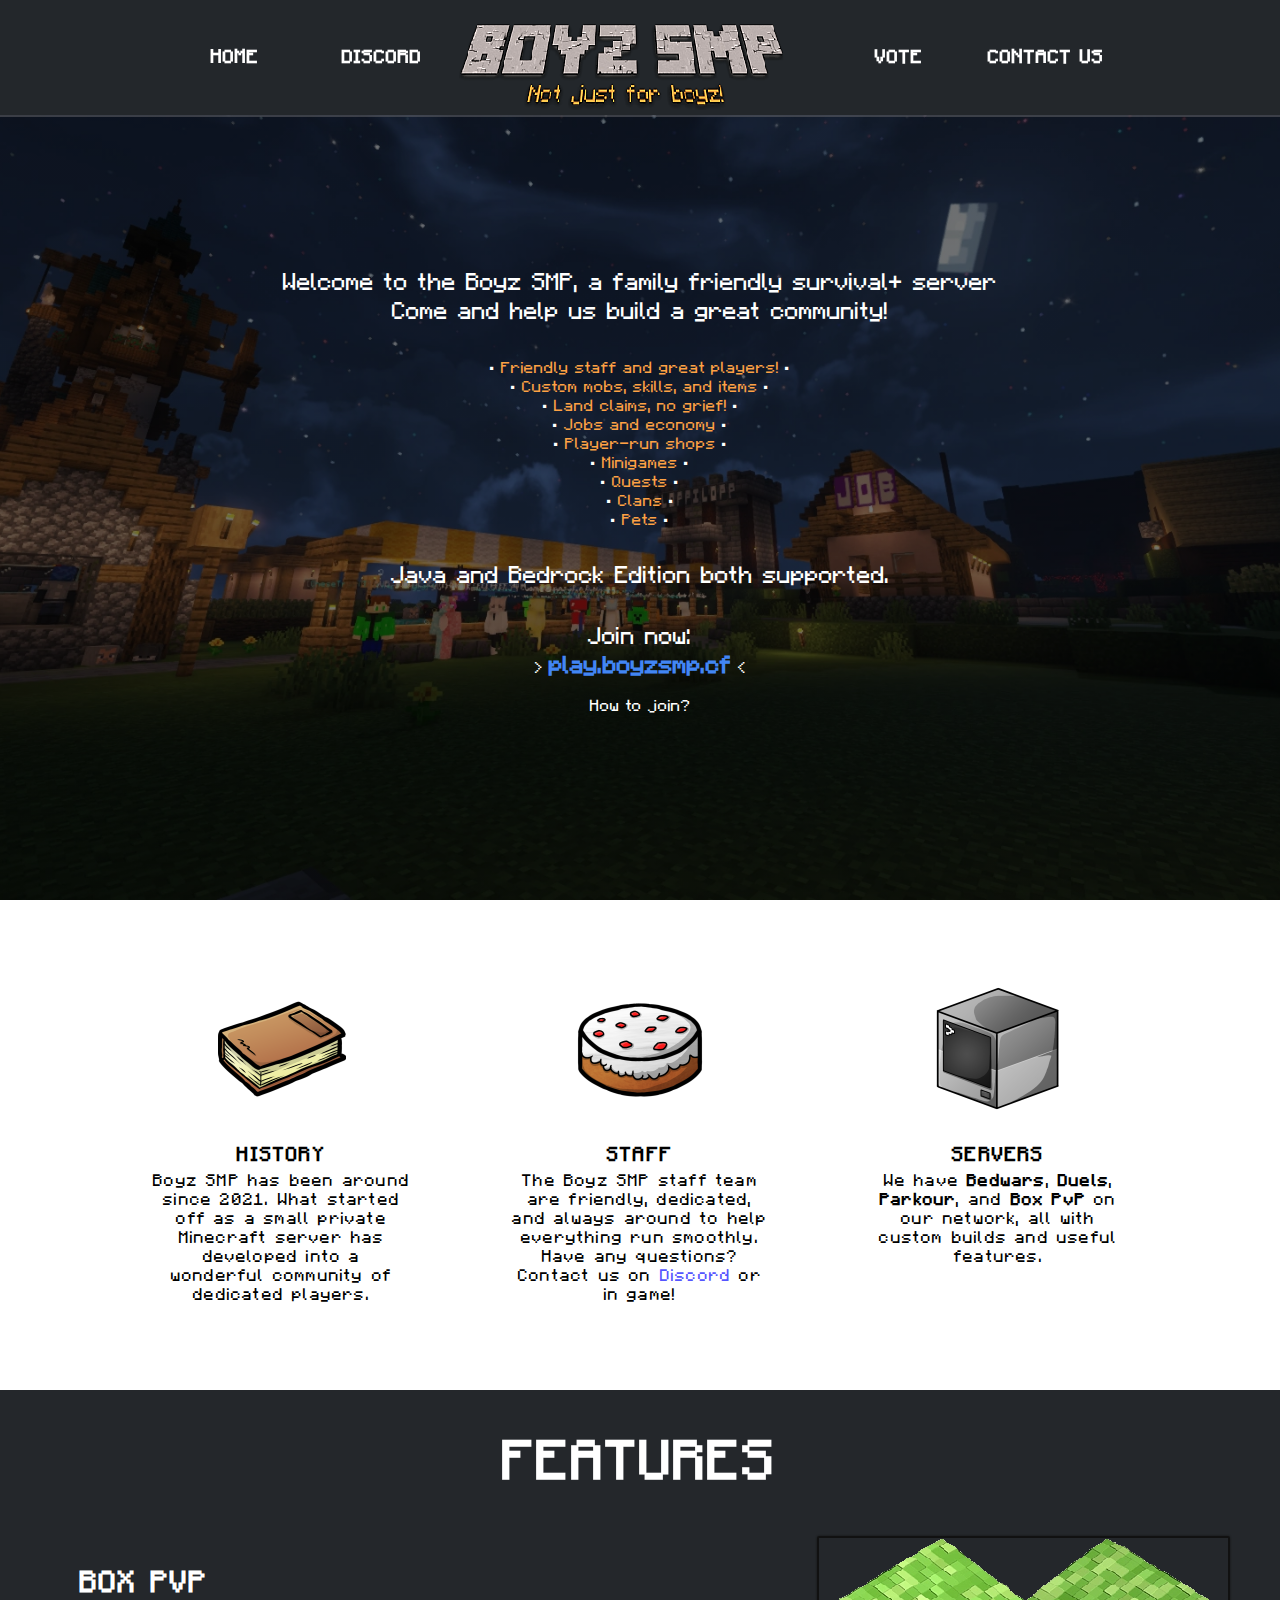
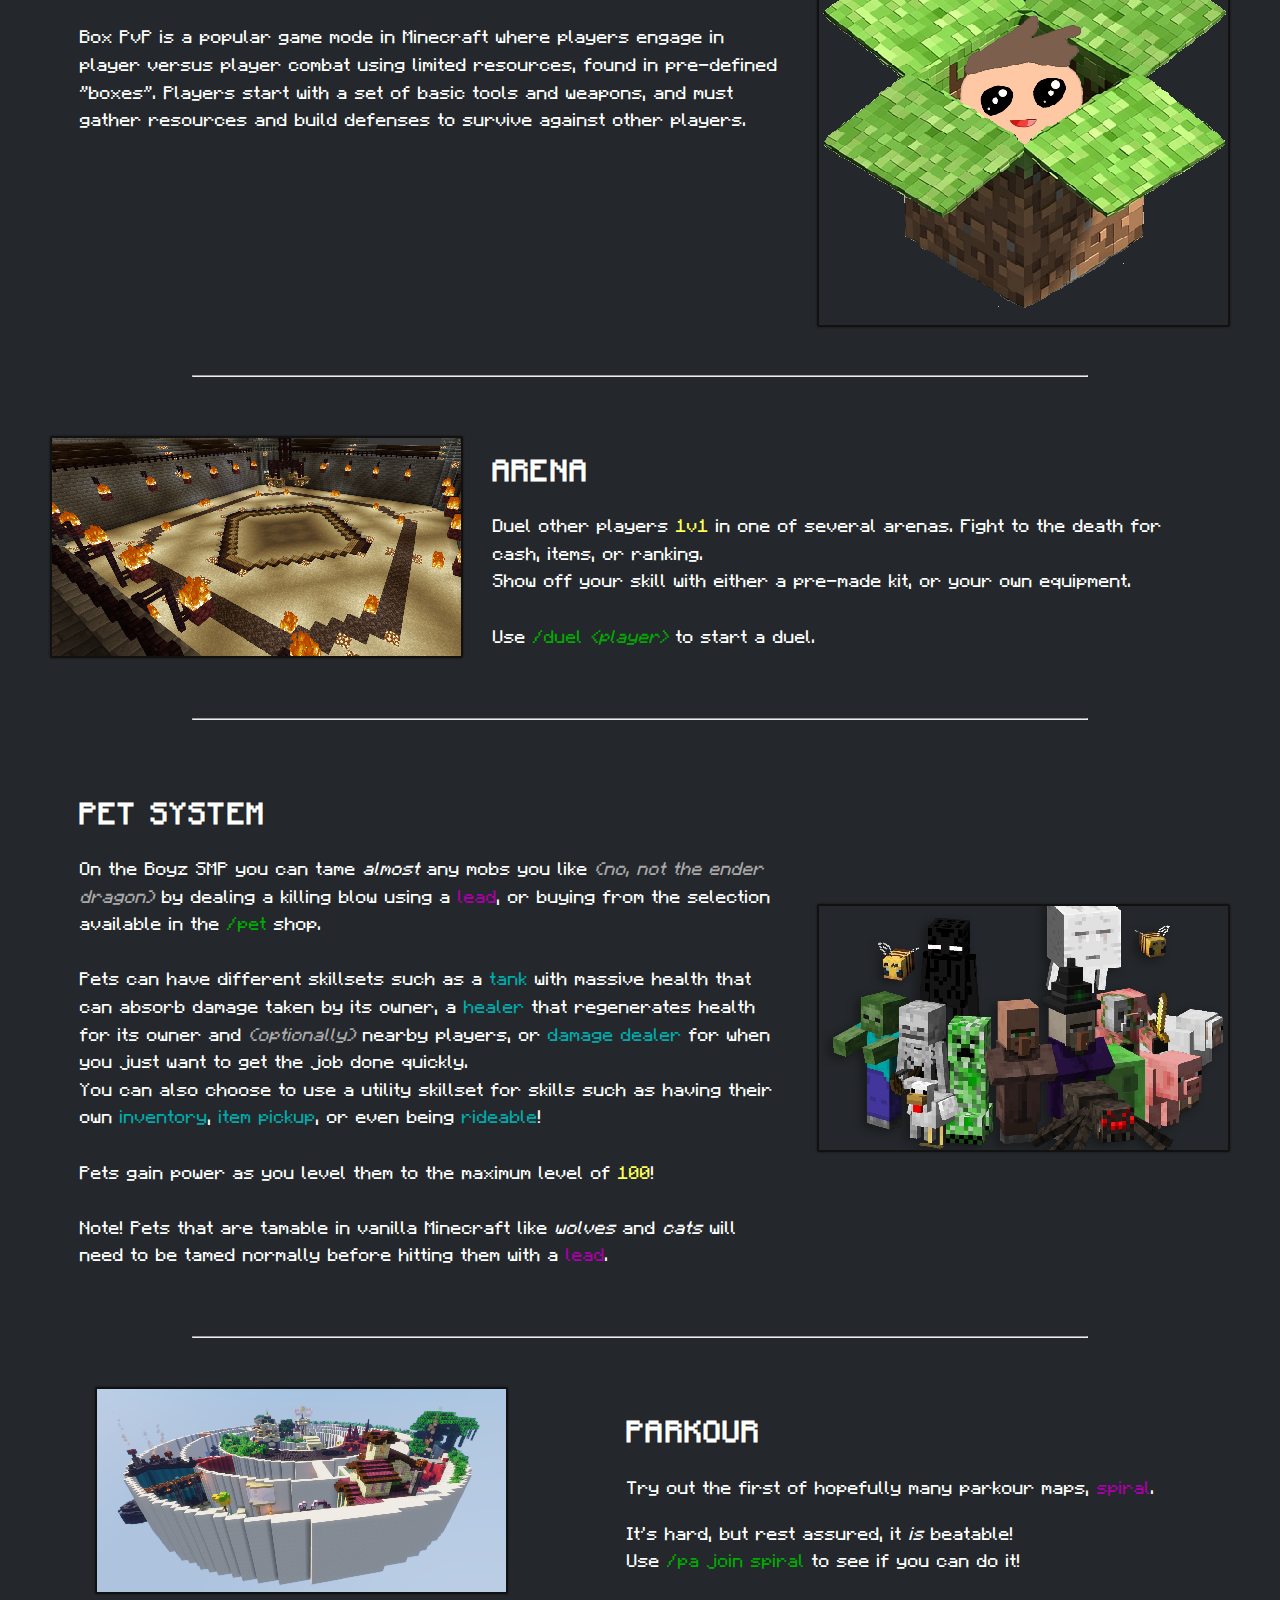
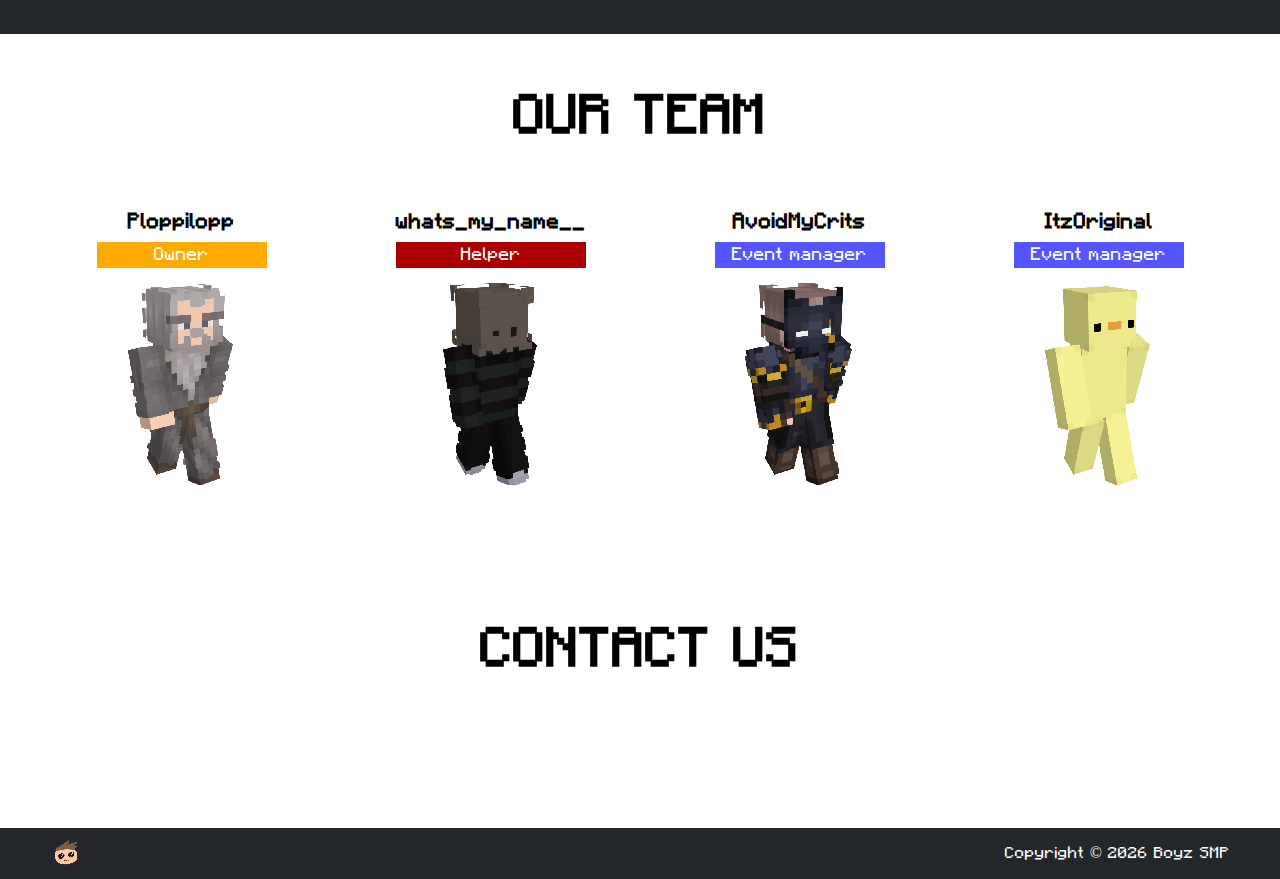
==== index.html @ cf38dd79 "Update index.html" ====
<!-- Proudly coded by Billy (https://bybilly.uk) -->
<!-- Version: 1.2 -->


<!DOCTYPE html>
<html>
<head>
	<title>Boyz SMP - Official Website</title>
	<meta name="description" content="Boyz SMP is a revolutionary Minecraft server. You can join with the IP 'play.boyzsmp.cf'.">
	<meta name="keywords" content="Boyz SMP, MyServer.com, Minecraft Server, Minecraft, Fun, Play, Portal, Website, Official">
	<meta name="viewport" content="width=device-width, initial-scale=1.0">
	<meta charset="utf-8">
	<link href="https://fonts.googleapis.com/css2?family=Open+Sans:wght@400;600;700&display=swap" rel="stylesheet">
	<link rel="stylesheet" href="css/stylesheet.css">
<link rel="apple-touch-icon" sizes="76x76" href="/apple-touch-icon.png">
<link rel="icon" type="image/png" sizes="32x32" href="/favicon-32x32.png">
<link rel="icon" type="image/png" sizes="16x16" href="/favicon-16x16.png">
<link rel="manifest" href="/site.webmanifest">
<link rel="mask-icon" href="/safari-pinned-tab.svg" color="#5bbad5">
<meta name="apple-mobile-web-app-title" content="Boyz SMP">
<meta name="application-name" content="Boyz SMP">
<meta name="msapplication-TileColor" content="#2b5797">
<meta name="theme-color" content="#ffffff">

	<script src="https://use.fontawesome.com/30155533f0.js"></script>
	<script type="text/javascript">
		function mobile() {
			var bars = document.getElementById("mnav");
			if(bars.className === "mnav") {
				bars.className += " responsive";
			} else {
				bars.className = "mnav";
			}
		}
	</script>
	<style type="text/css">.disclaimer { display: none; }</style>
</head>
<body>
	<header>
		<div class="nav">
			<ul class="nav-items" id="nav-items">
				<a><li onclick="mobile()" class="icon fa fa-bars fa-2x"></li></a>
				<a href="/"><li class="h">
					<div class="overlay"></div>
					Home
				</li></a>
				<a href="/discord.html"><li class="h">
					<div class="overlay"></div>
					Discord
				</li></a>
<div><img alt="Boyz SMP Logo" src="/img/logo.png" width=90% max-width=370px></div>
				<a href="/vote.html"><li class="h">
					<div class="overlay"></div>
					Vote
				</li></a>
				<a href="#contact"><li class="h">
					<div class="overlay"></div>
					Contact Us
				</li></a>
			</ul>
			<div class="mnav" id="mnav">
				<a href="/"><li class="i">
					Home
				</li></a>
				<a href="/discord.html"><li class="i">
					Discord
				</li></a>
				<a href="/vote.html"><li class="i">
					Vote
				</li></a>
				<a href="#contact"><li class="i">
					Contact Us
				</li></a>
			</div>
		</div>

		<div class="hero" id="main">

<p class="info">
<font size="5">Welcome to the Boyz SMP, a family friendly survival+ server<br>Come and help us build a great community!</font><br>
</p>
<p class="info">
<font color="#FEA144">
<font color="#FFFFFF">&bull;</font> Friendly staff and great players! <font color="#FFFFFF">&bull;</font><br>
<font color="#FFFFFF">&bull;</font> Custom mobs, skills, and items <font color="#FFFFFF">&bull;</font><br>
<font color="#FFFFFF">&bull;</font> Land claims, no grief! <font color="#FFFFFF">&bull;</font><br>
<font color="#FFFFFF">&bull;</font> Jobs and economy <font color="#FFFFFF">&bull;</font><br>
<font color="#FFFFFF">&bull;</font> Player-run shops <font color="#FFFFFF">&bull;</font><br>
<font color="#FFFFFF">&bull;</font> Minigames <font color="#FFFFFF">&bull;</font><br>
<font color="#FFFFFF">&bull;</font> Quests <font color="#FFFFFF">&bull;</font><br>
<font color="#FFFFFF">&bull;</font> Clans <font color="#FFFFFF">&bull;</font><br>
<font color="#FFFFFF">&bull;</font> Pets <font color="#FFFFFF">&bull;</font><br>
</font>
</p>
<p class="info">
<font size="5">Java and Bedrock Edition both supported.</font><br>
</p>

<p class="info"><font size="5">	Join now:</font><br>> <font size="5"><span class="ip">play.boyzsmp.cf</span></font> <<br>
	<details>
  <summary>
	  How to join?
  </summary>
  <p class="info">
    To join the server, open Minecraft and click on the "Multiplayer" option in Java Edition, or the "Servers" tab in Bedrock Edition.<br>
    From there, click "Add Server" and enter server name: <font color="#00AA00">Boyz SMP</font> and server address: <font color="#00AA00">play.boyzsmp.cf</font>
  </p>
</details>
</p> 
		</div>
	</header>
	<div class="main">

<p class="info"> </p> 
		
		<div id="description">
			<div>
<img alt="book" src="/img/book-icon.png">
				<span>
					<h3>HISTORY</h3>
					<p>Boyz SMP has been around since 2021. What started off as a small private 
Minecraft server has developed into a wonderful community of dedicated players.</p>
				</span>
			</div>
			<div>
<img alt="book" src="/img/cake-icon.png">
				<span>
					<h3>STAFF</h3>
					<p>The Boyz SMP staff team are friendly, dedicated, and always around 
to help everything run smoothly. Have any questions? Contact us on <a href="/discord.html"><font color="#5555FF">Discord</font></a> or in game!</p>
				</span>
			</div>
			<div>
<img alt="book" src="/img/server-icon.png">
				<span>
					<h3>SERVERS</h3>
					<p>We have <b>Bedwars</b>, <b>Duels</b>, <b>Parkour</b>, and <b>Box PvP</b> on our network, all with custom builds and useful features. </p>
				</span>
			</div>
		</div>
		<div id="games">
			<h2>FEATURES</h2>
          
			<div class="game e">
				<div>
					<h3>BOX PVP</h3>
					<p>Box PvP is a popular game mode in Minecraft where players engage in player versus player combat using limited resources, found in pre-defined "boxes". Players start with a set of basic tools and weapons, and must gather resources and build defenses to survive against other players. </p>
				</div>
				<img alt="Boyz SMP BoxPvP Server" class="gimg a" src="img/boxpvp.png">
			</div>

			<hr>

			<div class="game f">
				<div>
					<h3>ARENA</h3>
					<p>Duel other players <font color="#FFFF55">1v1</font> in one of several arenas. Fight to the death for cash, items, or ranking.<br>
					Show off your skill with either a pre-made kit, or your own equipment. <br><br>
					Use <font color="#00AA00">/duel <i>&ltplayer&gt</i></font> to start a duel.</p>
				</div>
				<img alt="Boyz SMP PvP arena" class="gimg b" src="img/arena.png">
			</div>

			<hr>

      <div class="game e">
        <div>
          <h3>PET SYSTEM</h3>
          <p>On the Boyz SMP you can tame <i>almost</i> any mobs you like <i><font color="AAAAAA">(no, not the ender dragon)</font></i> by dealing a killing blow using a <font color="#AA00AA">lead</font>, 
or buying from the selection available in the <font color="#00AA00">/pet</font> shop.<br> 
<br>Pets can have different skillsets such as a <font color="00AAAA">tank</font> with massive health that can absorb damage taken by its owner, a
<font color="00AAAA">healer</font> that regenerates health for its owner and <i><font color="AAAAAA">(optionally)</font></i> nearby players, or
<font color="00AAAA">damage dealer</font> for when you just want to get the job done quickly. <br>
You can also choose to use a utility skillset for skills such as having their own <font color="00AAAA">inventory</font>, <font color="00AAAA">item pickup</font>, or even being <font color="00AAAA">rideable</font>!<br><br>
Pets gain power as you level them to the maximum level of <font color="#FFFF55">100</font>!<br><br>
Note! Pets that are tamable in vanilla Minecraft like <i>wolves</i> and <i>cats</i> will need to be tamed normally before hitting them with a <font color="#AA00AA">lead</font>.



</p>
        </div>
        <img alt="Boyz SMP pets" class="gimg a" src="img/mobs.png">
      </div>

      <hr>

      <div class="game f">
        <div>
          <h3>PARKOUR</h3>
          <p>Try out the first of hopefully many parkour maps, <font color="#AA00AA">spiral</font>.</p>
<p>It's hard, but rest assured, it <i>is</i> beatable! <br>Use <font color="#00AA00">/pa join spiral</font> to see if you can do it!</p>
        </div>
        <img alt="Boyz SMP Parkour" class="gimg b" src="img/parkour.png">
      </div>





		</div>
		<div id="staff">
			<div class="staff">
				<h2>OUR TEAM</h2>
				<div class="staff-team">
					<div>
		<h3>Ploppilopp</h3>
		<div class="owner">Owner</div>
		<img alt="Boyz SMP Staff Member" src="img/user/plopp.png">
					</div>

					<div>
		<h3>whats_my_name__</h3>
		<div class="admin">Helper</div>
		<img alt="Boyz SMP Staff Member" src="img/user/whats.png">
					</div>

          <div>
    <h3>AvoidMyCrits</h3>
    <div class="builder">Event manager</div>
    <img alt="Boyz SMP Staff Member" src="img/user/fred.png">
          </div>

        <div>
    <h3>ItzOriginal</h3>
    <div class="builder">Event manager</div>
    <img alt="Boyz SMP Staff Member" src="img/user/grumm.png">
          </div>


 </div></div> 
 <!--
		<div id="staff">
			<div class="staff">
				<h3><div align=center>SPECIAL MENTIONS:</div></h3>
				<div class="staff-team">
					
	
         


          <div>
    <h3>omgandoche</h3>
    <div class="ogboyz">Builder</div>
    <img alt="Boyz SMP Staff Member" src="img/user/omg.png">
          </div>



        <div>
    <h3>Boggo_</h3>
    <div class="ogboyz">Disciple</div>
    <img alt="Boyz SMP Member" src="img/user/boggo.png">
          </div>

        <div>
    <h3>90MKB</h3>
    <div class="ogboyz">Regular</div>
    <img alt="Boyz SMP Member" src="img/user/90mkb.png">
          </div>



				</div>
			</div>
		</div>
		<div id="announcement">
			<div class="an-img">
				<h2>NEWS</h2>
				<p class="an-t">
					<b>We have a website!</b>
					<br><br>
					Before we didn't. Now we do. Which is nice.
					<br><br>
					<a href="#" class="btn">Read More</a>
				</p>
			</div>
		</div>
 -->         
		<div id="contact">
			<h2>CONTACT US</h2>
			<p><a href="https://discord.gg/kthdRqw7hk"><img src="https://discordapp.com/api/guilds/940227858431893584	/widget.png?style=banner2" alt=""></a></p>
		</div>
	</div>
	<footer>
		<img alt="Boyz SMP Logo" src="img/boyz.webp">
		<p>Copyright &copy; <script>document.write(/\d{4}/.exec(Date())[0])</script> Boyz SMP

</p>
	</footer>


	<script src="https://code.jquery.com/jquery-1.11.2.min.js" type="text/javascript"></script>
	<script src="js/main.js" type="text/javascript"></script>
</body>
</html>
---- css/stylesheet.css ----
/* Proudly created by BlexieKing */
/* https://www.spigotmc.org/members/blexieking.168027 */

@font-face {
    font-family: 'Minecraft-Regular';
    src:url('Minecraft-Regular.ttf.woff') format('woff'),
        url('Minecraft-Regular.ttf.svg#Minecraft-Regular') format('svg'),
        url('Minecraft-Regular.ttf.eot'),
        url('Minecraft-Regular.ttf.eot?#iefix') format('embedded-opentype'); 
    font-weight: normal;
    font-style: normal;
}

mc { 
   font-family: 'Minecraft-Regular';
}  

/* Main */

* {
	box-sizing: border-box;
}

img {
  image-rendering: pixelated;
}

body {
font-family: 'Minecraft-Regular';
/*	font-family: "Open Sans", Helvetica;*/
	margin: 0;
}

h1 {
	font-size: 2.5em;
	margin: 0;
font-family: 'Minecraft-Regular';
}

a {
	text-decoration: none;
	color: white;
}

h2 {
	font-size: 40px;
	text-align: center;
font-family: 'Minecraft-Regular';
}

h3 {
	margin: 25px 0 0 0;
font-family: 'Minecraft-Regular';
}

.btn {
	padding: 10px 25px;
	background: #4286f4;
	color: white;
	display: inline-block;
	border-radius: 2px;
	transition-duration: 0.2s;
}

.btn:hover {
	background: #2b6ed9;
}

/* Header */

/*NAV*/

.nav-items a:not(:first-child) {
	display: none;
}

.icon {
	top: 0;
	right: 0;
	margin: 30px 30px 0 0;
	position: absolute;
	cursor: pointer;
}

.mnav.responsive {
	margin-top: 70px;
	display: inline-flex;
	position: absolute;
	z-index: 10;
	top: 0;
	right: 0;
	flex-direction: column;
	color: white;
	background-color: #23272b;
	font-size: 1em;
	padding: 20px;
}

.i {
	list-style: none;
	padding: 5px;
}


.nav-items {
	display: flex;
	justify-content: space-between;
	list-style-type: none;
	height: 100%;
	margin: 0 auto;
	padding: 0;
	align-items: center;
}
.mnav {
	display: none;
}
.log {
	width: 100%;
	text-align: center;
	padding-bottom: 5px;
	order: -1;
}
.logo {
	width: 370px;
	transition-duration: 0.5s;
	margin: 0 40px;
}
.logo:hover {
}
.nav {
	width: 100%;
	background-color: #23272b;
	box-shadow: 0 2px rgba(105, 106, 109, 0.5);
	color: white;
	display: flex;
	justify-content: space-between;
	padding: 0 30px;
	align-items: center;
	z-index: 9;
font-family: 'Minecraft-Regular';
}
.h {
	display: flex;
	align-items: center;
	justify-content: center;
	position: relative;
	text-transform: uppercase;
	width: 100px;
	color: white;
	font-weight: 600;
	cursor: pointer;
	background: #4286f4;
	margin: 0 5px 0 5px;
	height: 100%;
}

.overlay {
	position: absolute;
	bottom: 0;
	/*background: #4286f4;*/
  background: #FEA144;
  opacity: 0;
	width: 100%;
 	height: 100%;
  border-radius: 15px;
	transition: opacity 0.35s ease-in-out;
	z-index: -1;
}

.h:hover .overlay {
	height: 100%;
	opacity: 1;
}


/*NAV*/


.hero {
	height: 100vh;
	width: 100%;
	background: linear-gradient(rgba(0,0,0,0.55),rgba(0,0,0,0.55)),
	url("../img/background.webp") no-repeat center center;
	background-size: cover;
	text-align: center;

	display: flex;
	align-items: center;
	flex-direction: column;
	justify-content: center;

	color: white;
}

.herodisc {
	height: 100vh;
	width: 100%;
	background: linear-gradient(rgba(0,0,0,0.7),rgba(0,0,0,0.7)),
	url("../img/background.webp") no-repeat center center;
	background-size: cover;
	text-align: center;

	display: flex;
	align-items: center;
	flex-direction: column;
	justify-content: center;

	color: white;
}


.info {
/*font-size: 1.3em;*/
   font-family: 'Minecraft-Regular';
}

.info span {
	color: #4286f4;
	font-weight: bold;
}

.ip {
	cursor: pointer;
}
.ipb {
  cursor: pointer;
}

/* Description */

#description i {
	color: #222;
}

#description {
	display: flex;
	justify-content: center;
	margin: 65px 0;
	flex-wrap: wrap;
}

#description p {
	margin: 5px 0 0 0;
}

#description div {
	padding: 20px 50px;
	width: 80%;
	text-align: center;
}

#description div i {
	transition-duration: 0.6s;
}

#description div i:hover {
	transform: scale(1.09);
}

#description div span {
	font-size: 1.05em;
	letter-spacing: 1.2px;
}

/* Our Games */

#games {
	color: white;
	background: #24272b;
}

.gimg {
	width: 100%;
	align-self: center;
	border: 2px solid #111;
	border-radius: 2px;
	box-shadow: 0 0 2px #111;
}

.game {
	display: flex;
	justify-content: space-around;
	flex-wrap: wrap;
	padding: 40px 50px;
}

#games h2,
.game h3 {
	letter-spacing: 1.2px;
}

#games h2 {
	margin: 0;
	padding: 40px 0 0 0;
}

.game h3 {
	font-size: 20px;
}

.game div {
	margin: 0 30px;
	font-size: 19px;
	line-height: 1.4em;
}

hr {
	background: white;
	height: 1px;
	width: 70%;
}

/* Staff */
.staff-team {
	display: flex;
	justify-content: space-around;
	flex-wrap: wrap;
	margin: 20px auto 10px auto;
	width: 95%;
}

.staff {
	padding: 20px 0;
}

.staff h2 {
	margin-top: 0;
	margin: 10px;
}

.staff-team > div {
	padding: 10px;
	margin: 1px;
	background-color: rgba(0,0,0,0.0);
	color: black;
	text-align: center;
	transition: all ease 0.3s;
	width: 150px;
	font-size: 10px;
	z-index: 5;
}

.staff-team > div:hover {
	transform: scale(1.5);
}

.staff-team h3 {
	margin-bottom: 8px;
	font-weight: 600;
}

.staff-team img {
	width: 100px;
	margin-top: 2px;
}

.ma {width: 78%; background: #f44141;}
.mb {width: 96%; background: #33af33;}
.mc {width: 98%; background: #4286f4;}

.owner,
.builder,
.admin,
.ogboyz {
	padding: 2px;
	color: white;
}

/*.owner {background-color: rgba(244, 65, 65, .5);}*/
.owner {background-color: #FFAA00;}
.builder {background-color: #5555FF;}
.admin {background-color: #AA0000;}
.ogboyz {background-color: #00AA00;}

/* Announcement */

#announcement {
	text-align: center;
	color: white;
}

.an-img {
	width: 100%;
	background: linear-gradient(rgba(0,0,0,0.45),rgba(0,0,0,0.35)),
	url("../img/background.webp") no-repeat center center;
	background-size: cover;
	background-attachment: fixed;
	padding: 100px 50px;
}

.an-t {
	font-size: 0.95em;
	line-height: 1.5em;
	margin: 30px 30px;
	background: rgba(255,255,255,0.05);
	padding: 20px;
	border-top-left-radius: 5px;
	border-bottom-right-radius: 5px;
}

/* Contact Us */

#contact {
	margin: 50px 30px 70px 30px;
	text-align: center;
}

#contact a {
	color: #2b6ed9;
}

#contact h2 {
	margin-top: 8px;
}

#contact p {
	font-size: 0.9em;
}

/* Footer */

footer {
	color: white;
	display: flex;
	align-items: center;
	justify-content: center;
	flex-wrap: wrap;
	background: #23272b;
	padding: 0px 50px;
}

footer img {
	width: 32px;
}

footer a {
	color: cyan;
	text-decoration: underline;
}



/* RESPONSIVE LAYOUT */

@media(min-width: 900px) {
	/*NAV*/
	.nav {
		position: fixed;
	}
	.log {
		order: 0;
		width: auto;
	}
	.nav-items a:not(:first-child) {
		display: flex;
	}
	.nav-items a:first-child {
		display: none;
	}
	.nav-items {
		justify-content: center;
	}

	/*END NAV*/


	#contact p {
		font-size: 1.5em;
	}
	.hero {
		padding-top: 100px;
		height: 100vh;
	}
	.herodisc {
		padding-top: 100px;
		height: 100vh;
	}
	.gimg {
		width: 35%;
	}
	.game {
		flex-wrap: nowrap;
	}
	.f, .h, .j, .l {
		flex-direction: row-reverse;
	}
	.game h3 {
		font-size: 30px;
	}
	.game div {
		line-height: 1.5;
		font-size: 1.15em;
	}
	#description {
		flex-wrap: nowrap;
	}
	#description div {
		width: 28%;
	}
	h2 {
		font-size: 55px;
	}

	.h {
		padding: 0 6px;
		margin-right: 5px;
		width: 137px;
		font-size: 1.2em;
		background: none;
		height: 100px;
	}
	h1 {
		font-size: 4.5em;
	}
	.staff-team img {
		width: 170px;
	}
	.staff-team > div {
		padding: 13px;
		width: auto;
		font-size: 18px;
	}

	.staff {
		padding: 40px 0;
	}

	.an-t {
		font-size: 1.15em;
	}

	footer {
		justify-content: space-between;
	}
	
details {
  user-select: none;
}

details>summary span.icon {
  width: 24px;
  height: 24px;
  transition: all 0.3s;
  margin-left: auto;
}

details[open] summary span.icon {
  transform: rotate(180deg);
}

summary {
  display: flex;
  cursor: pointer;
}

summary::-webkit-details-marker {
  display: none;
}
}
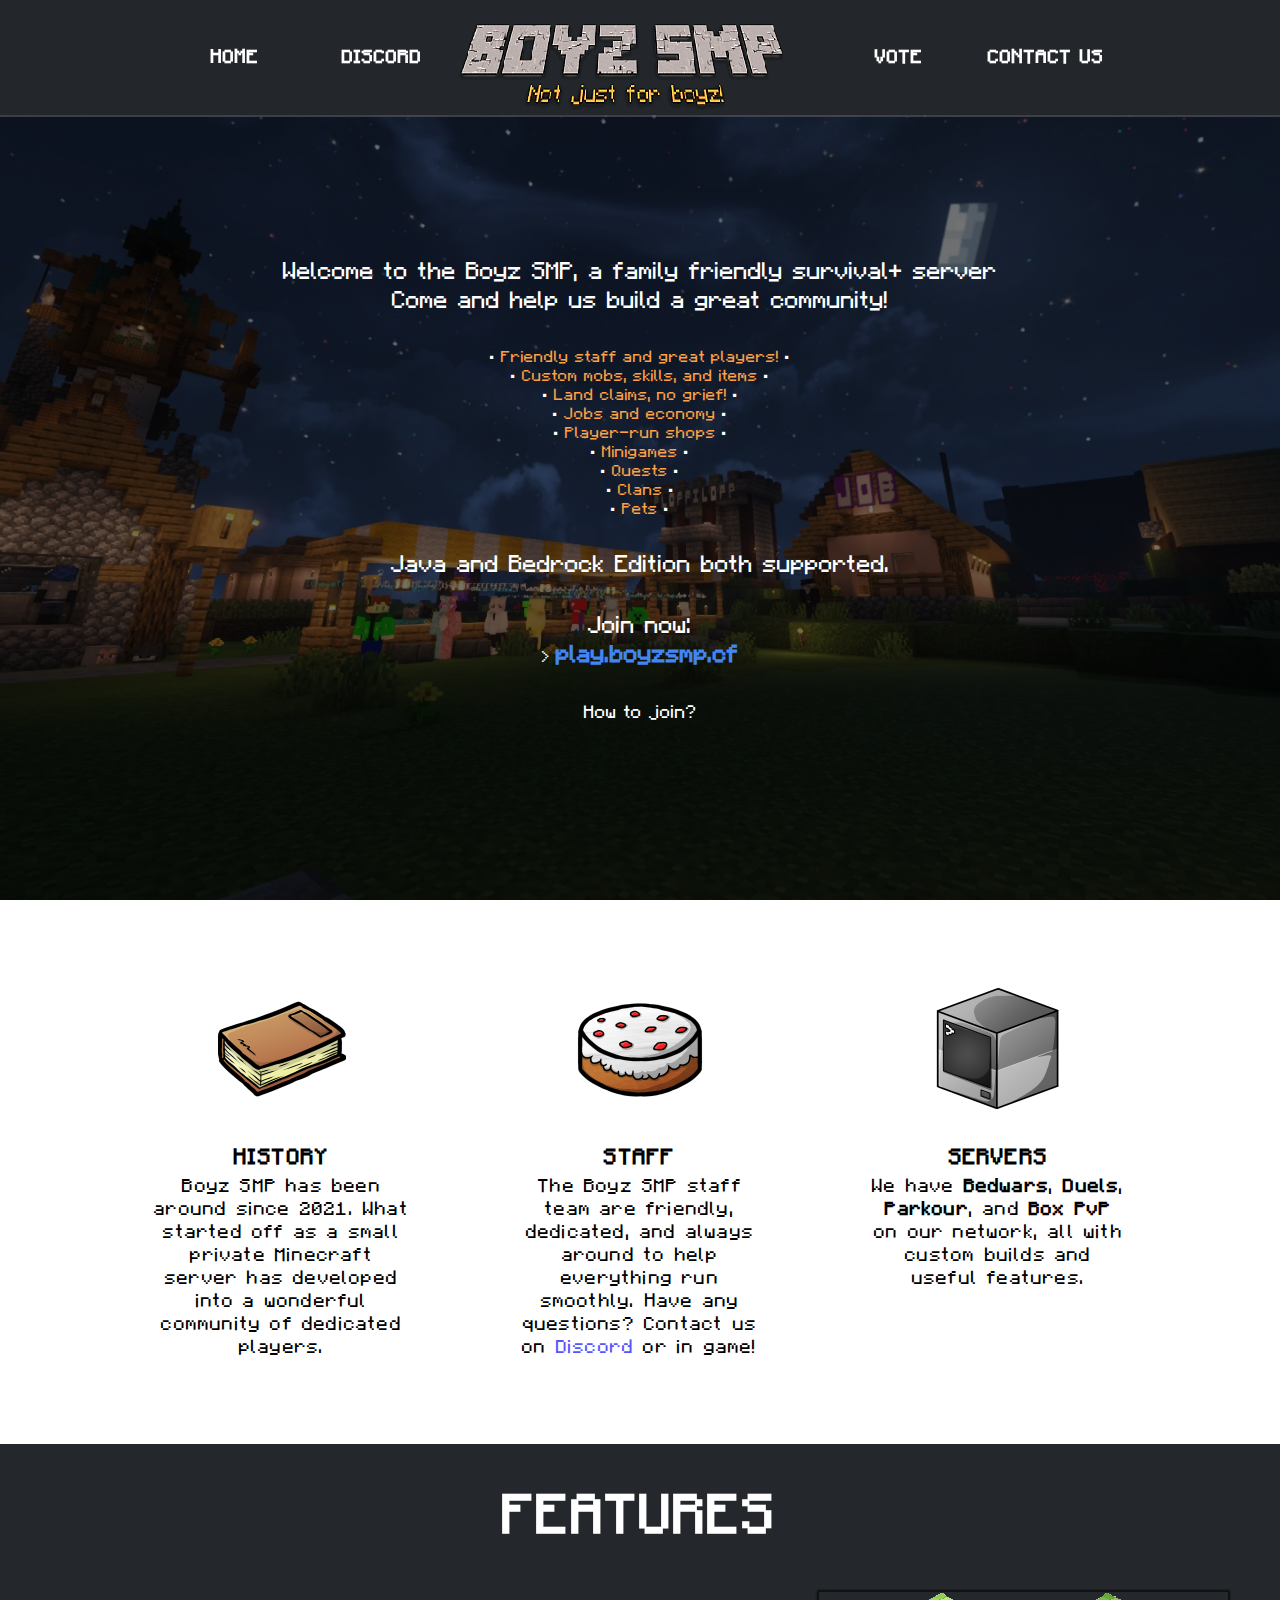
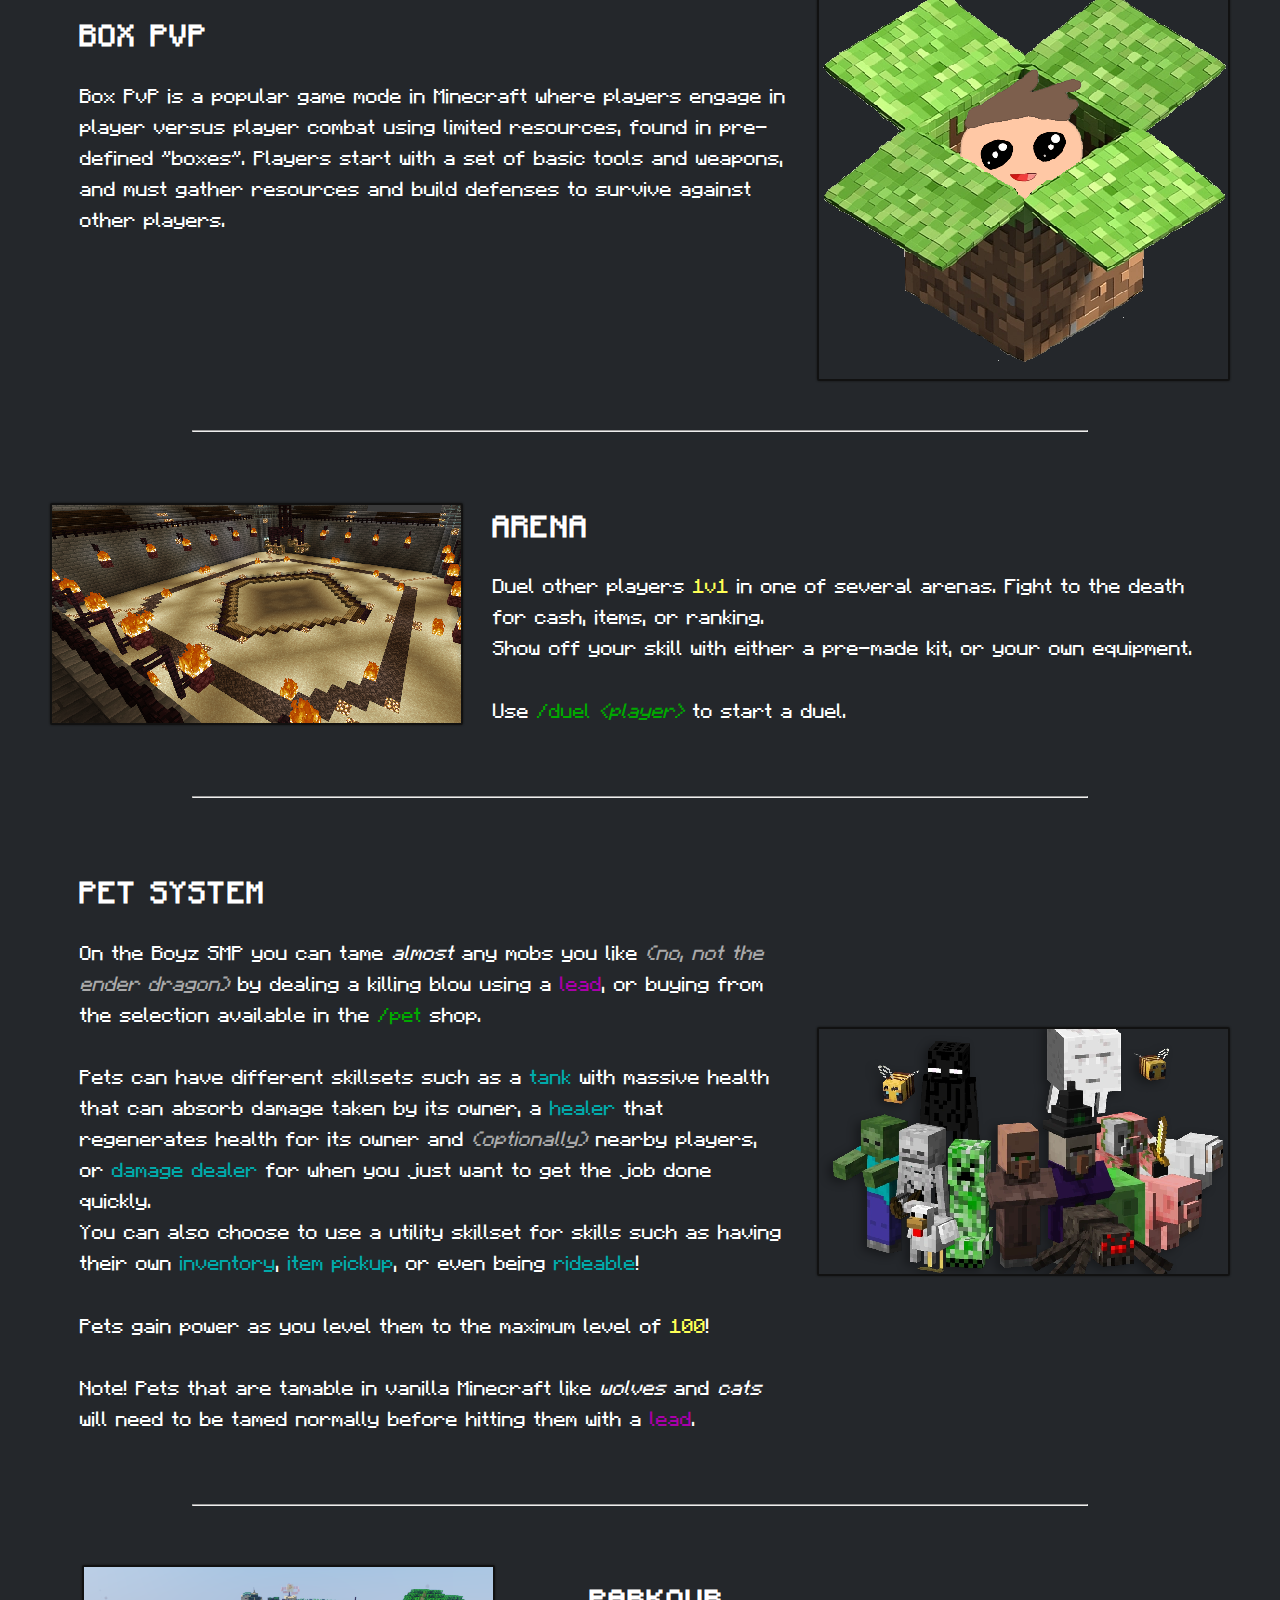
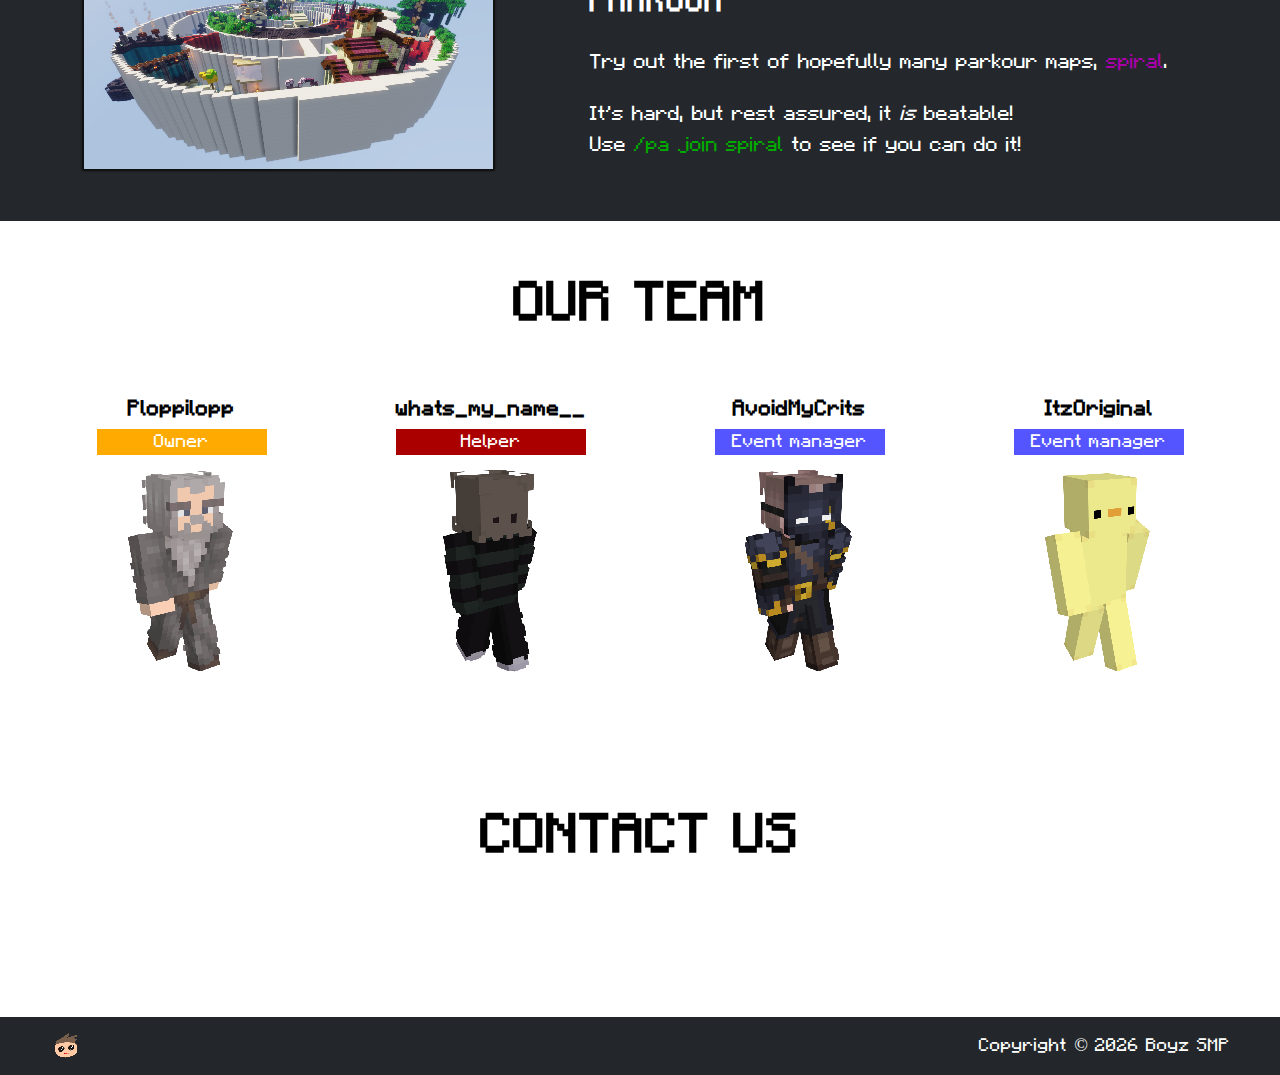
==== commit cbfe0b6d: "Update index.html" ====
--- a/index.html
+++ b/index.html
@@ -96,10 +96,10 @@
 <font size="5">Java and Bedrock Edition both supported.</font><br>
 </p>
 
-<p class="info"><font size="5">	Join now:</font><br>> <font size="5"><span class="ip">play.boyzsmp.cf</span></font> <<br>
+<p class="info"><font size="5">	Join now:</font><br>> <font size="5"><span class="ip">play.boyzsmp.cf</span></font>
 	<details>
   <summary>
-	  How to join?
+	  <p class="info"><font size="4">How to join?</p>
   </summary>
   <p class="info">
     To join the server, open Minecraft and click on the "Multiplayer" option in Java Edition, or the "Servers" tab in Bedrock Edition.<br>
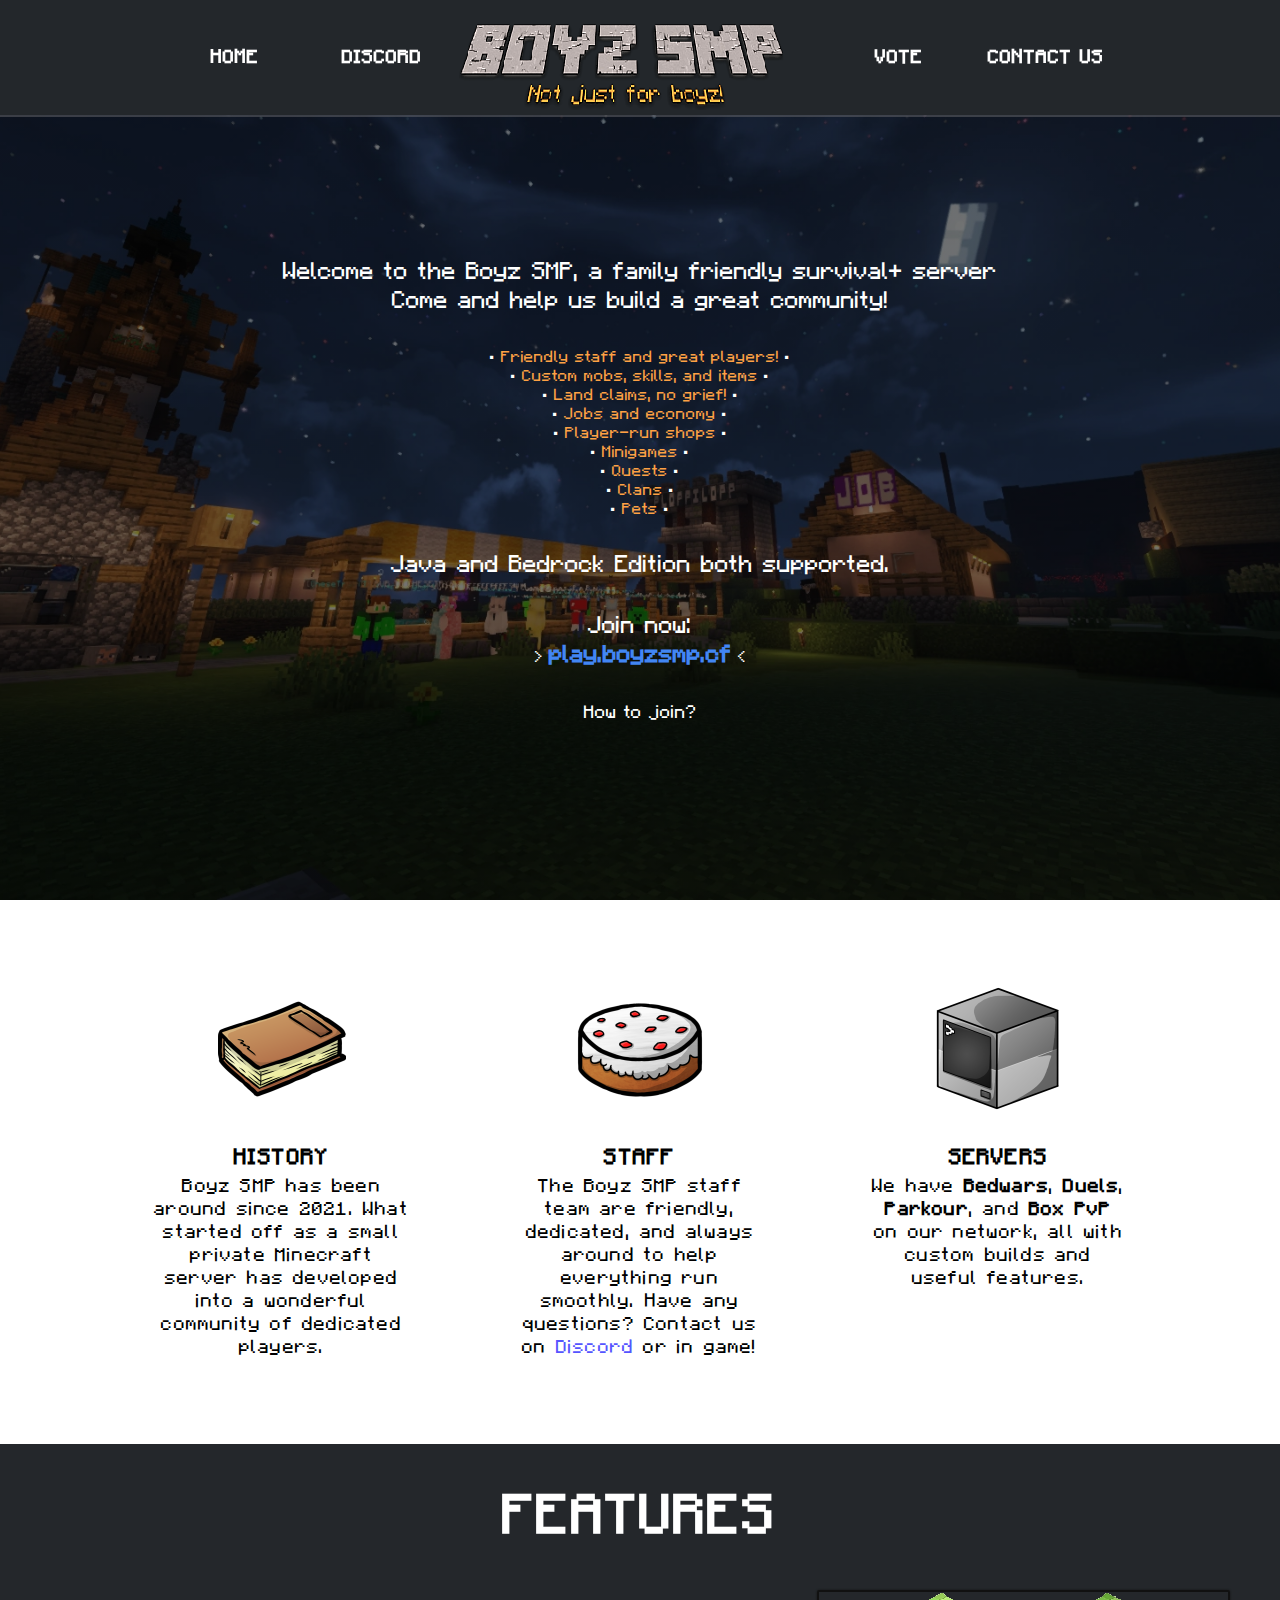
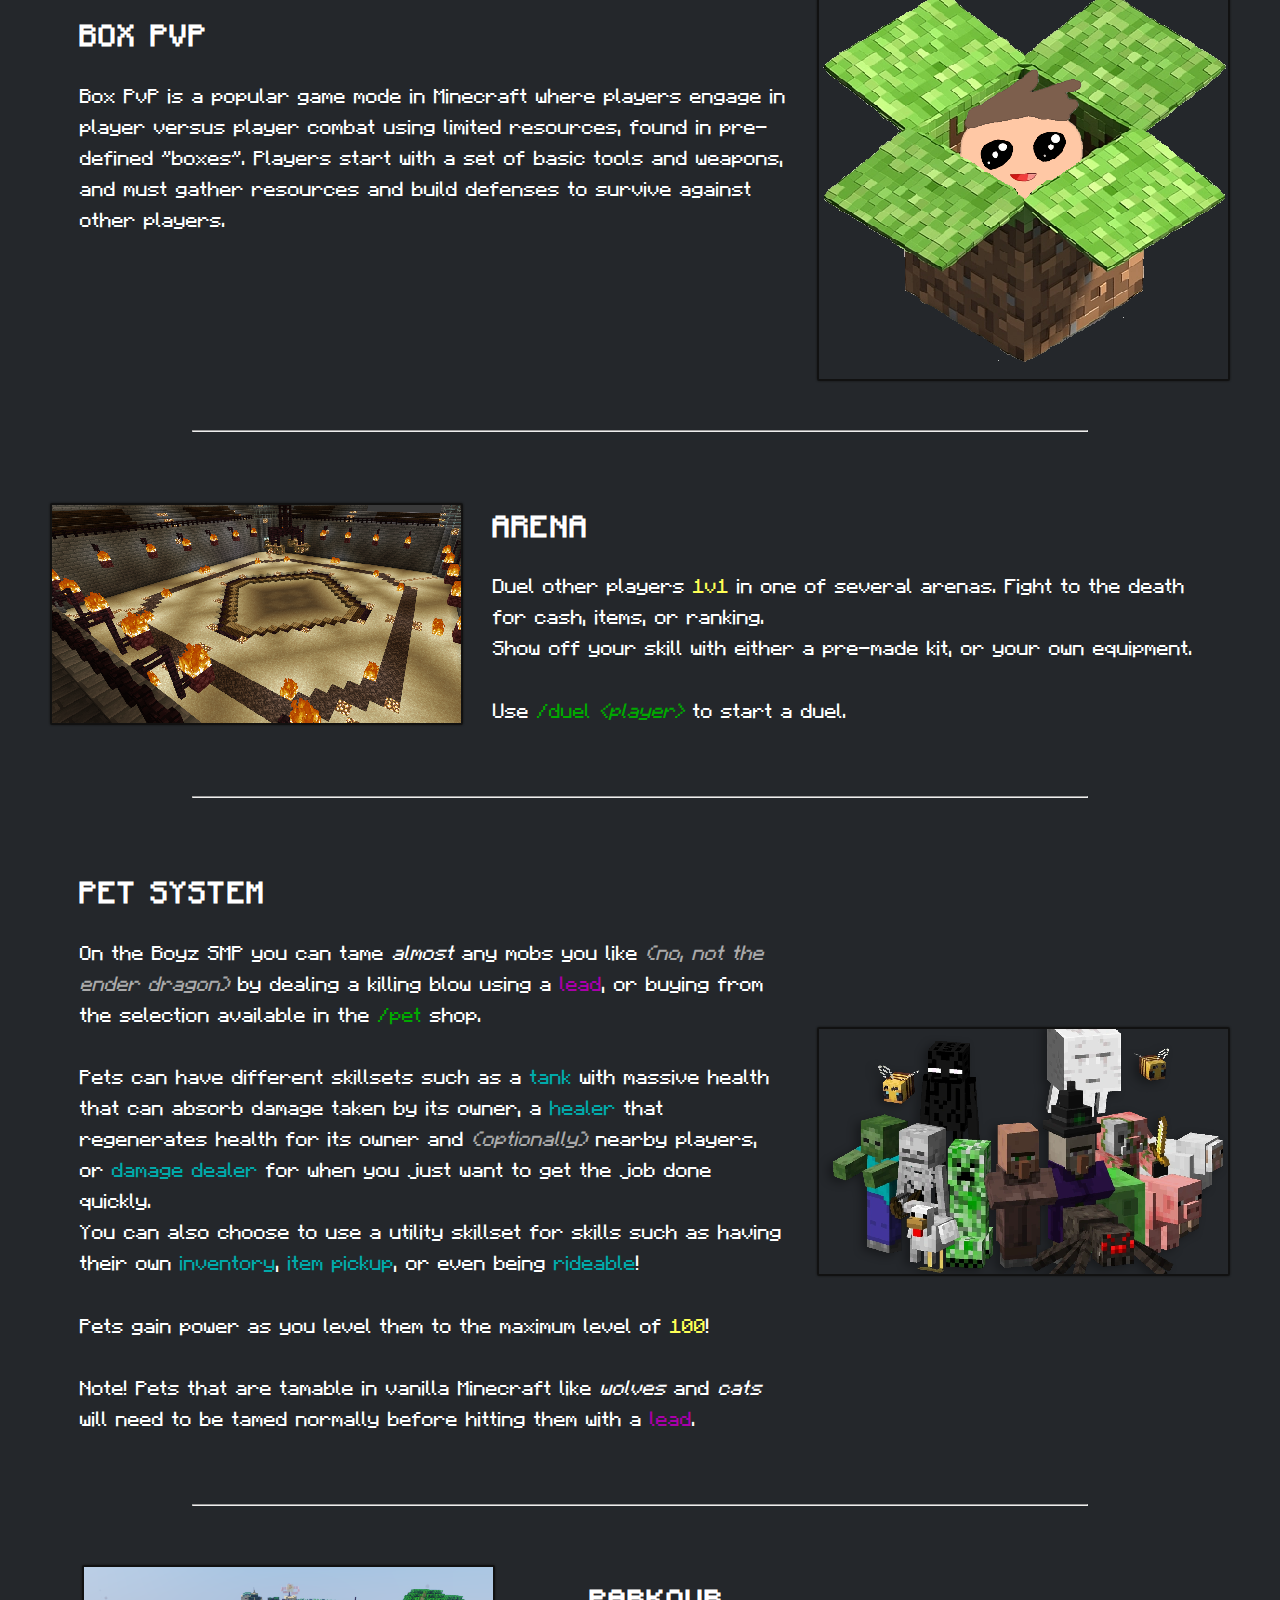
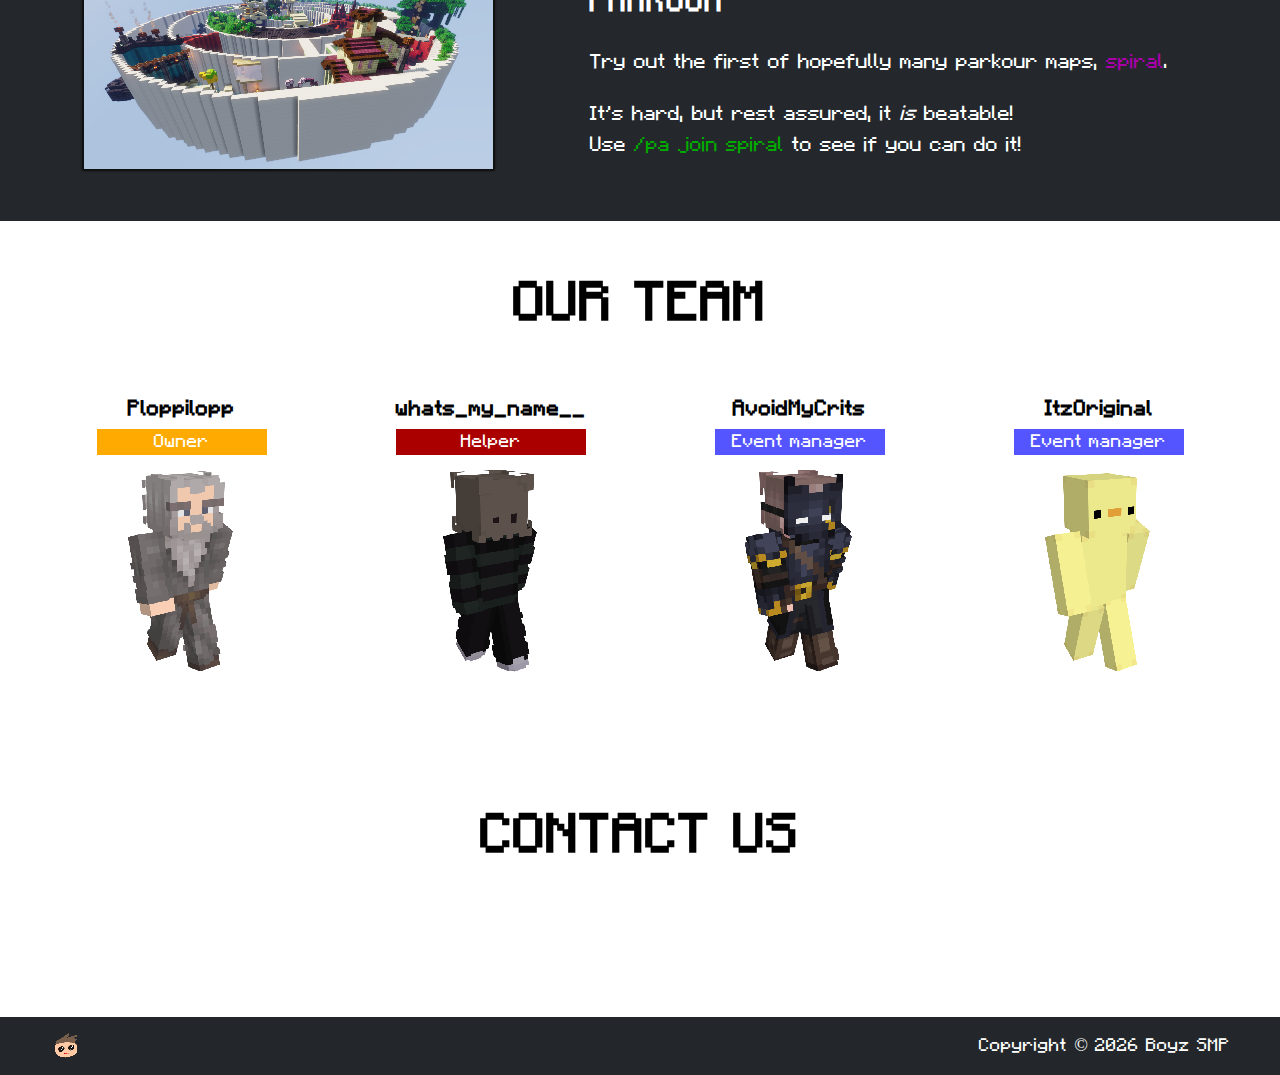
==== commit dd746e7a: "Update index.html" ====
--- a/index.html
+++ b/index.html
@@ -96,7 +96,7 @@
 <font size="5">Java and Bedrock Edition both supported.</font><br>
 </p>
 
-<p class="info"><font size="5">	Join now:</font><br>> <font size="5"><span class="ip">play.boyzsmp.cf</span></font>
+<p class="info"><font size="5">	Join now:</font><br>> <font size="5"><span class="ip">play.boyzsmp.cf</span></font> <</p>
 	<details>
   <summary>
 	  <p class="info"><font size="4">How to join?</p>
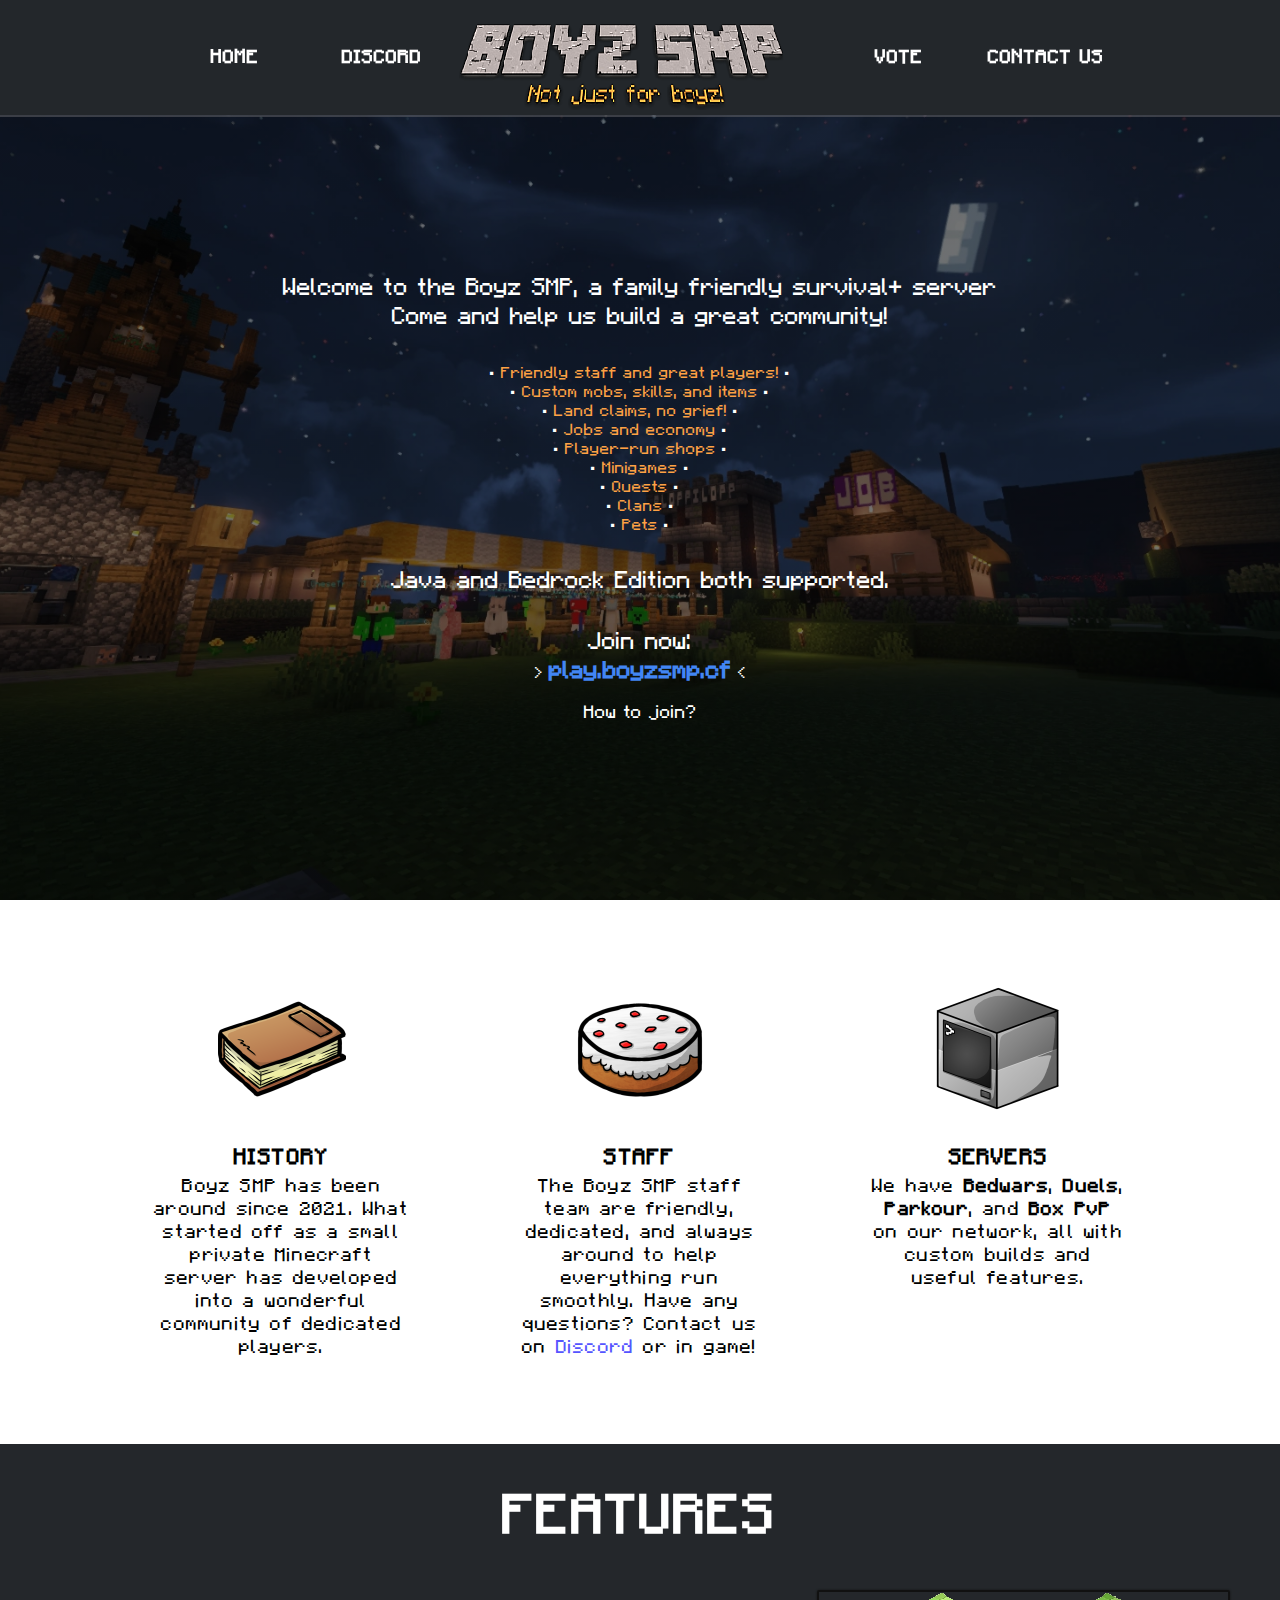
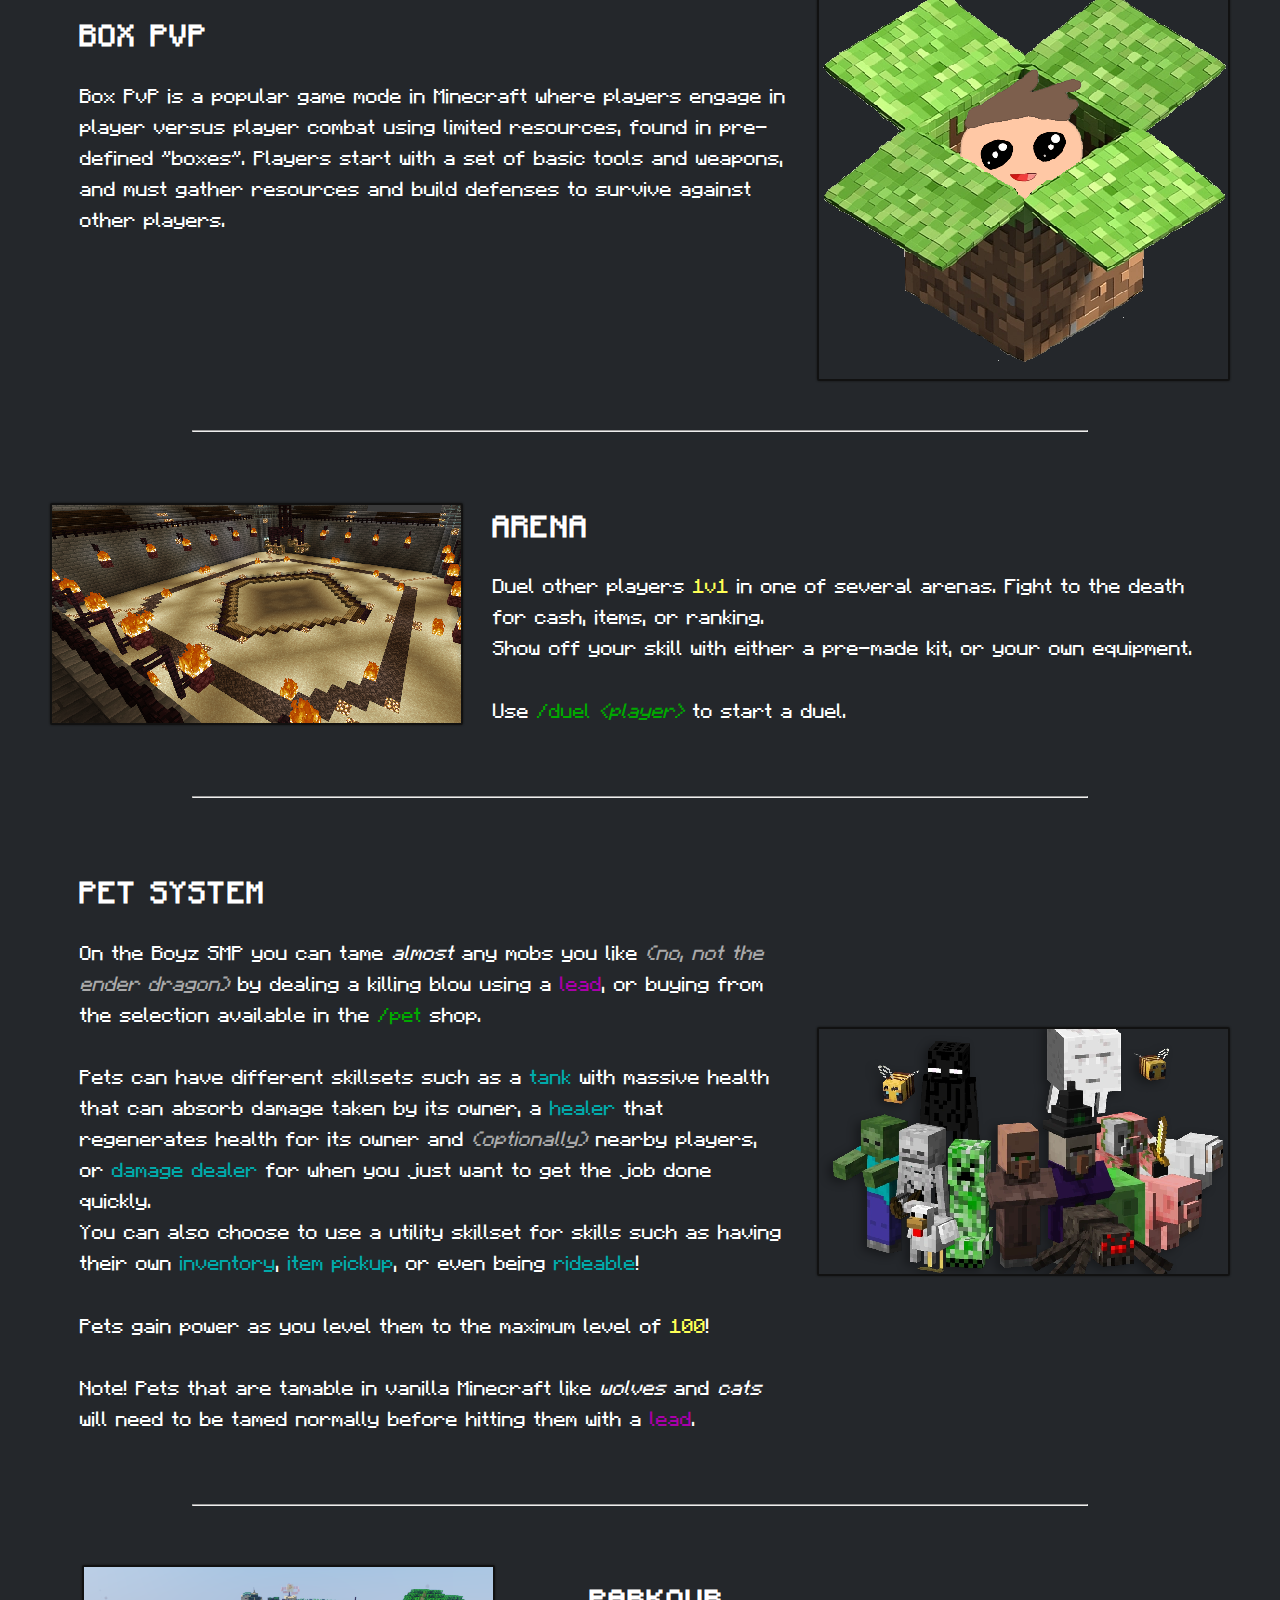
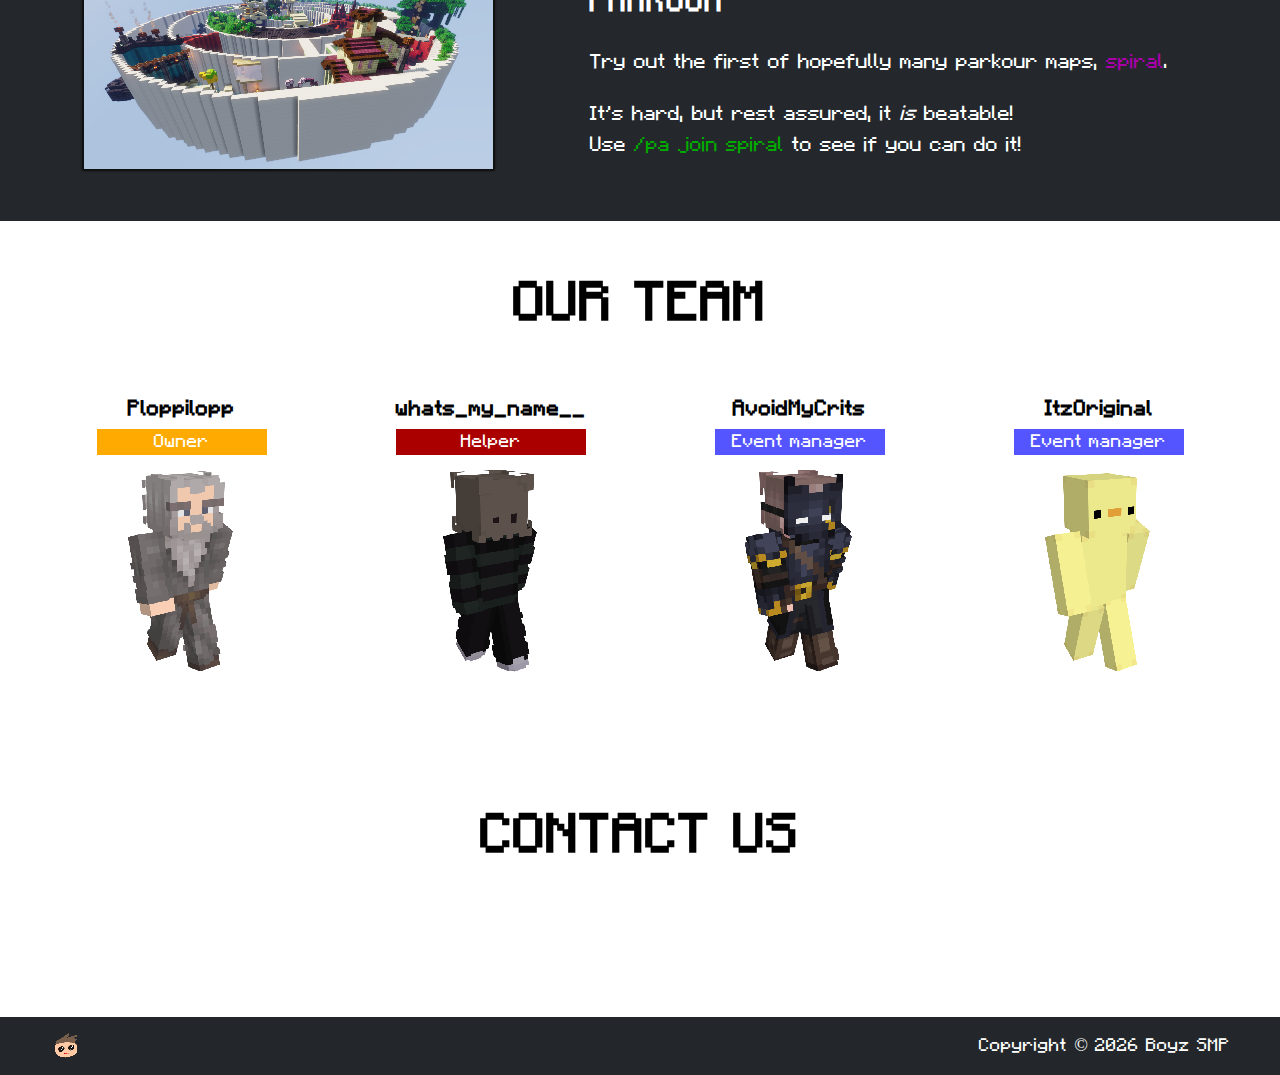
==== commit fbd8c19f: "Update index.html" ====
--- a/index.html
+++ b/index.html
@@ -99,7 +99,7 @@
 <p class="info"><font size="5">	Join now:</font><br>> <font size="5"><span class="ip">play.boyzsmp.cf</span></font> <</p>
 	<details>
   <summary>
-	  <p class="info"><font size="4">How to join?</p>
+	  <font size="4">How to join?
   </summary>
   <p class="info">
     To join the server, open Minecraft and click on the "Multiplayer" option in Java Edition, or the "Servers" tab in Bedrock Edition.<br>
--- a/css/stylesheet.css
+++ b/css/stylesheet.css
@@ -551,9 +551,18 @@
 summary {
   display: flex;
   cursor: pointer;
+  list-style: none;
 }
 
 summary::-webkit-details-marker {
   display: none;
 }
-}
+
+details > summary {
+   list-style: none;
+ }
+ details > summary::-webkit-details-marker {
+   display: none;
+ }
+	
+}
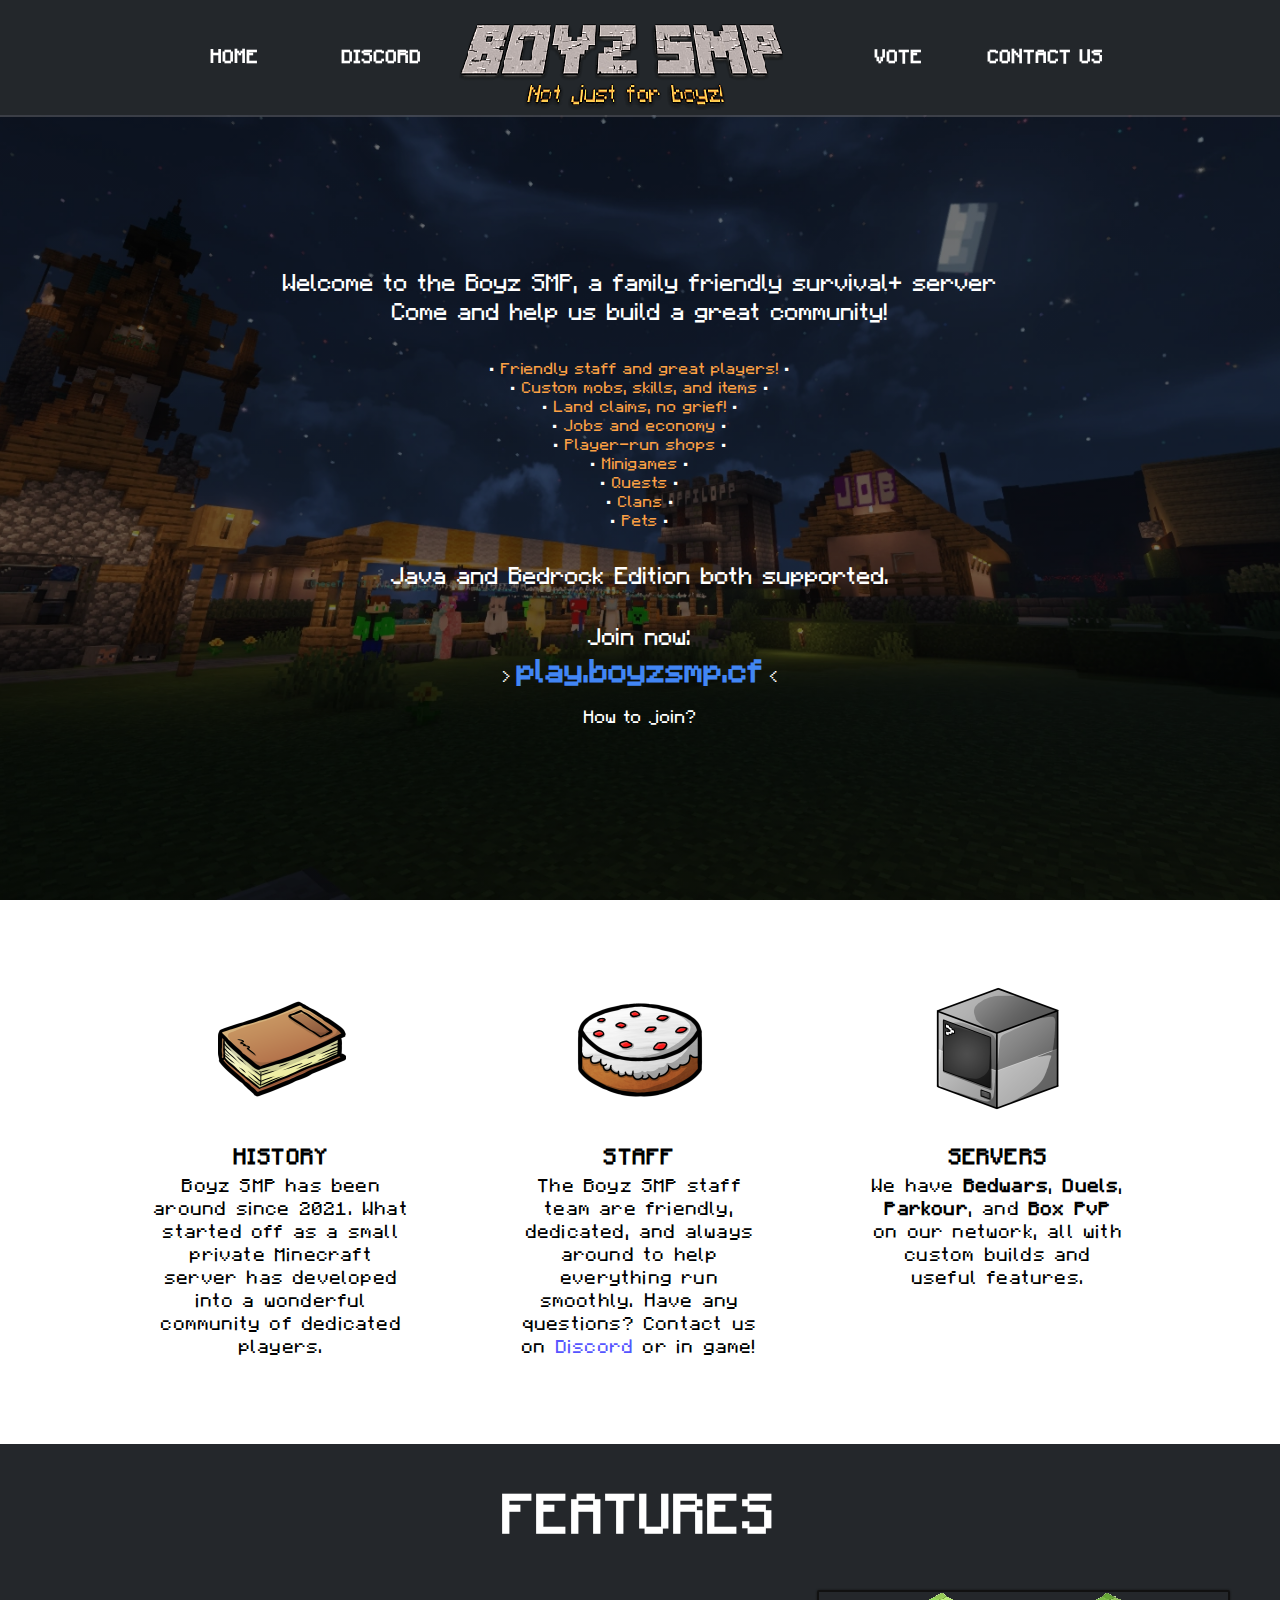
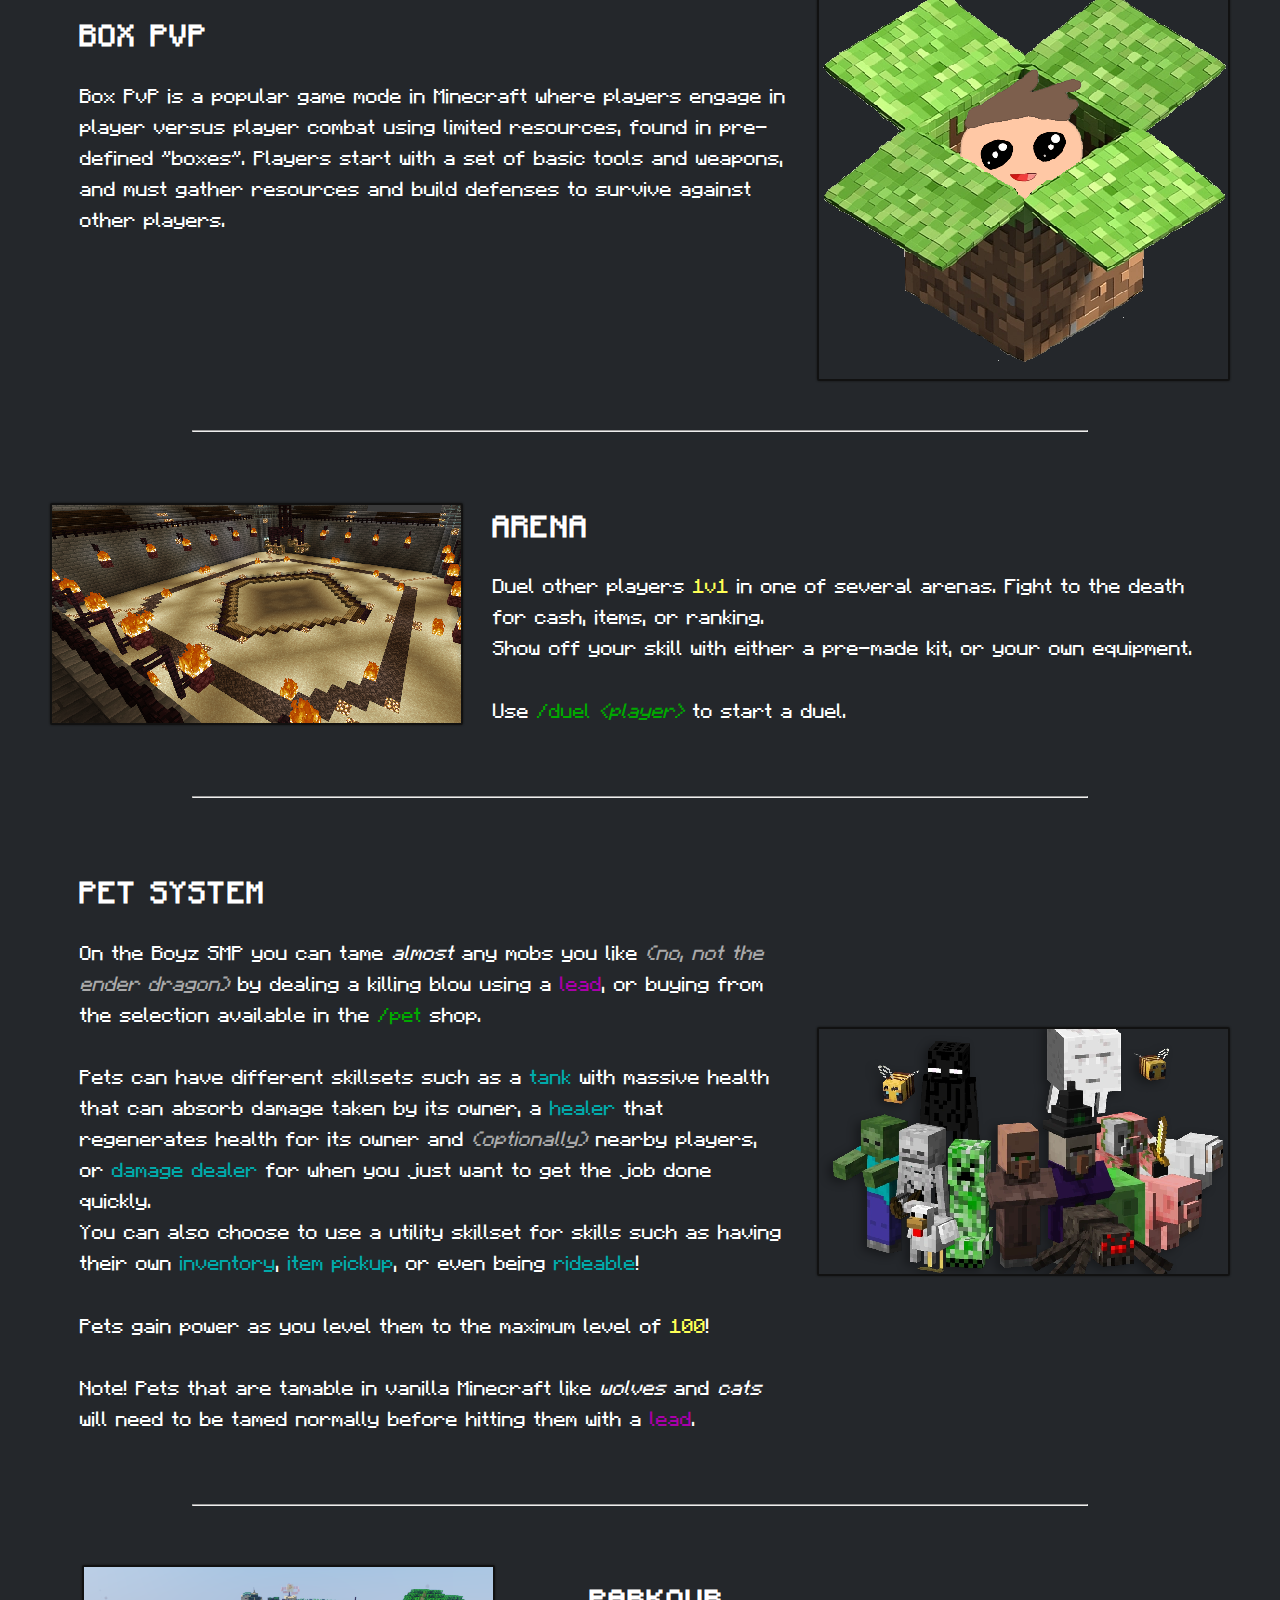
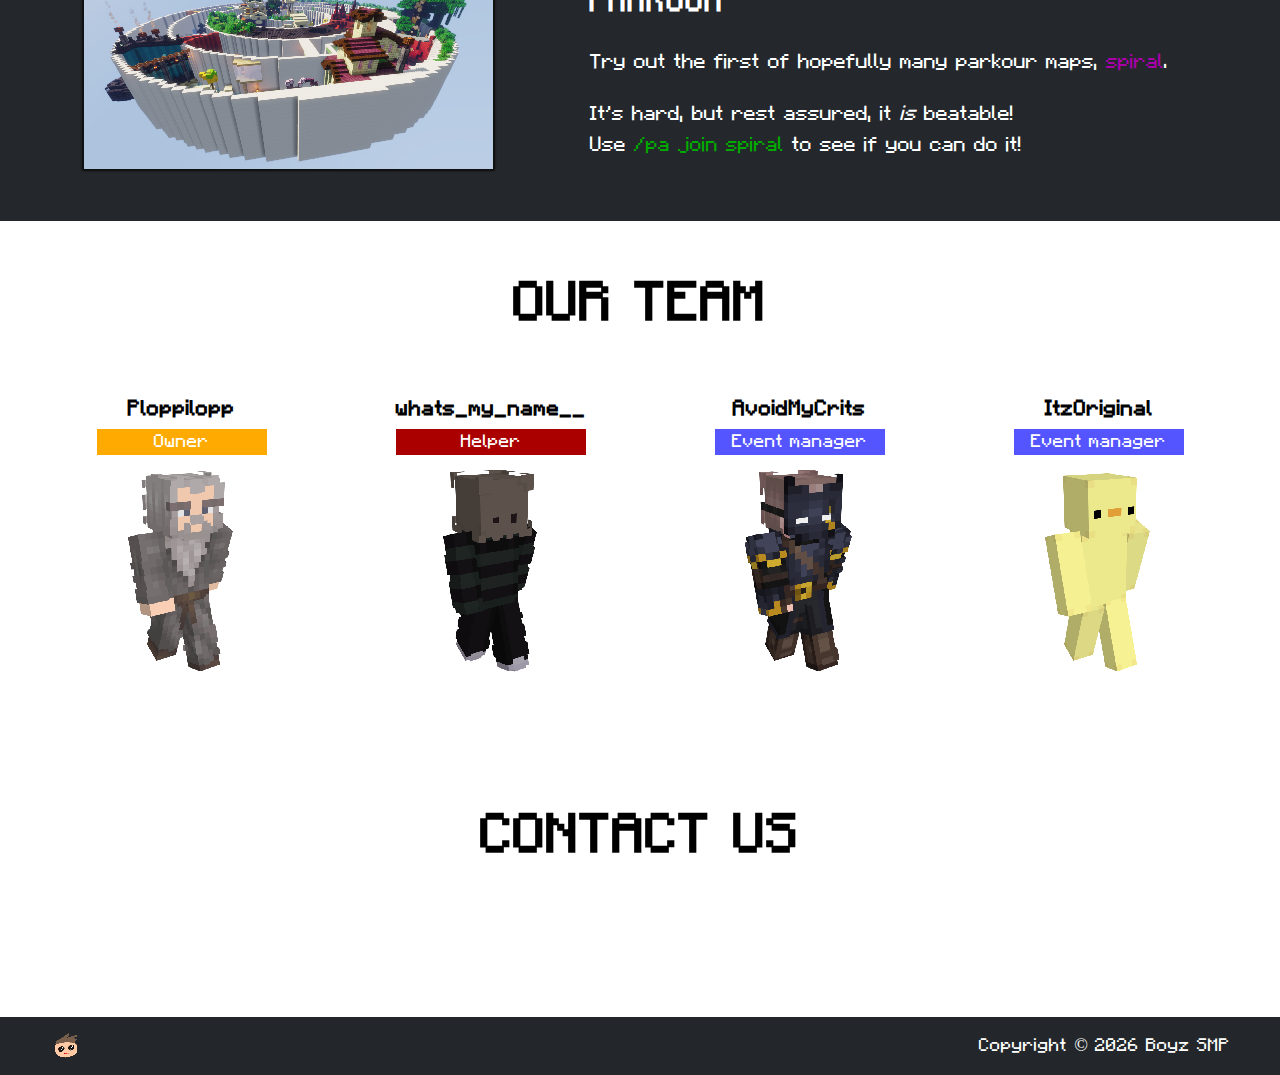
==== commit ee36f4ef: "Update index.html" ====
--- a/index.html
+++ b/index.html
@@ -96,7 +96,7 @@
 <font size="5">Java and Bedrock Edition both supported.</font><br>
 </p>
 
-<p class="info"><font size="5">	Join now:</font><br>> <font size="5"><span class="ip">play.boyzsmp.cf</span></font> <</p>
+<p class="info"><font size="5">	Join now:</font><br>> <font size="6"><span class="ip">play.boyzsmp.cf</span></font> <</p>
 	<details>
   <summary>
 	  <font size="4">How to join?
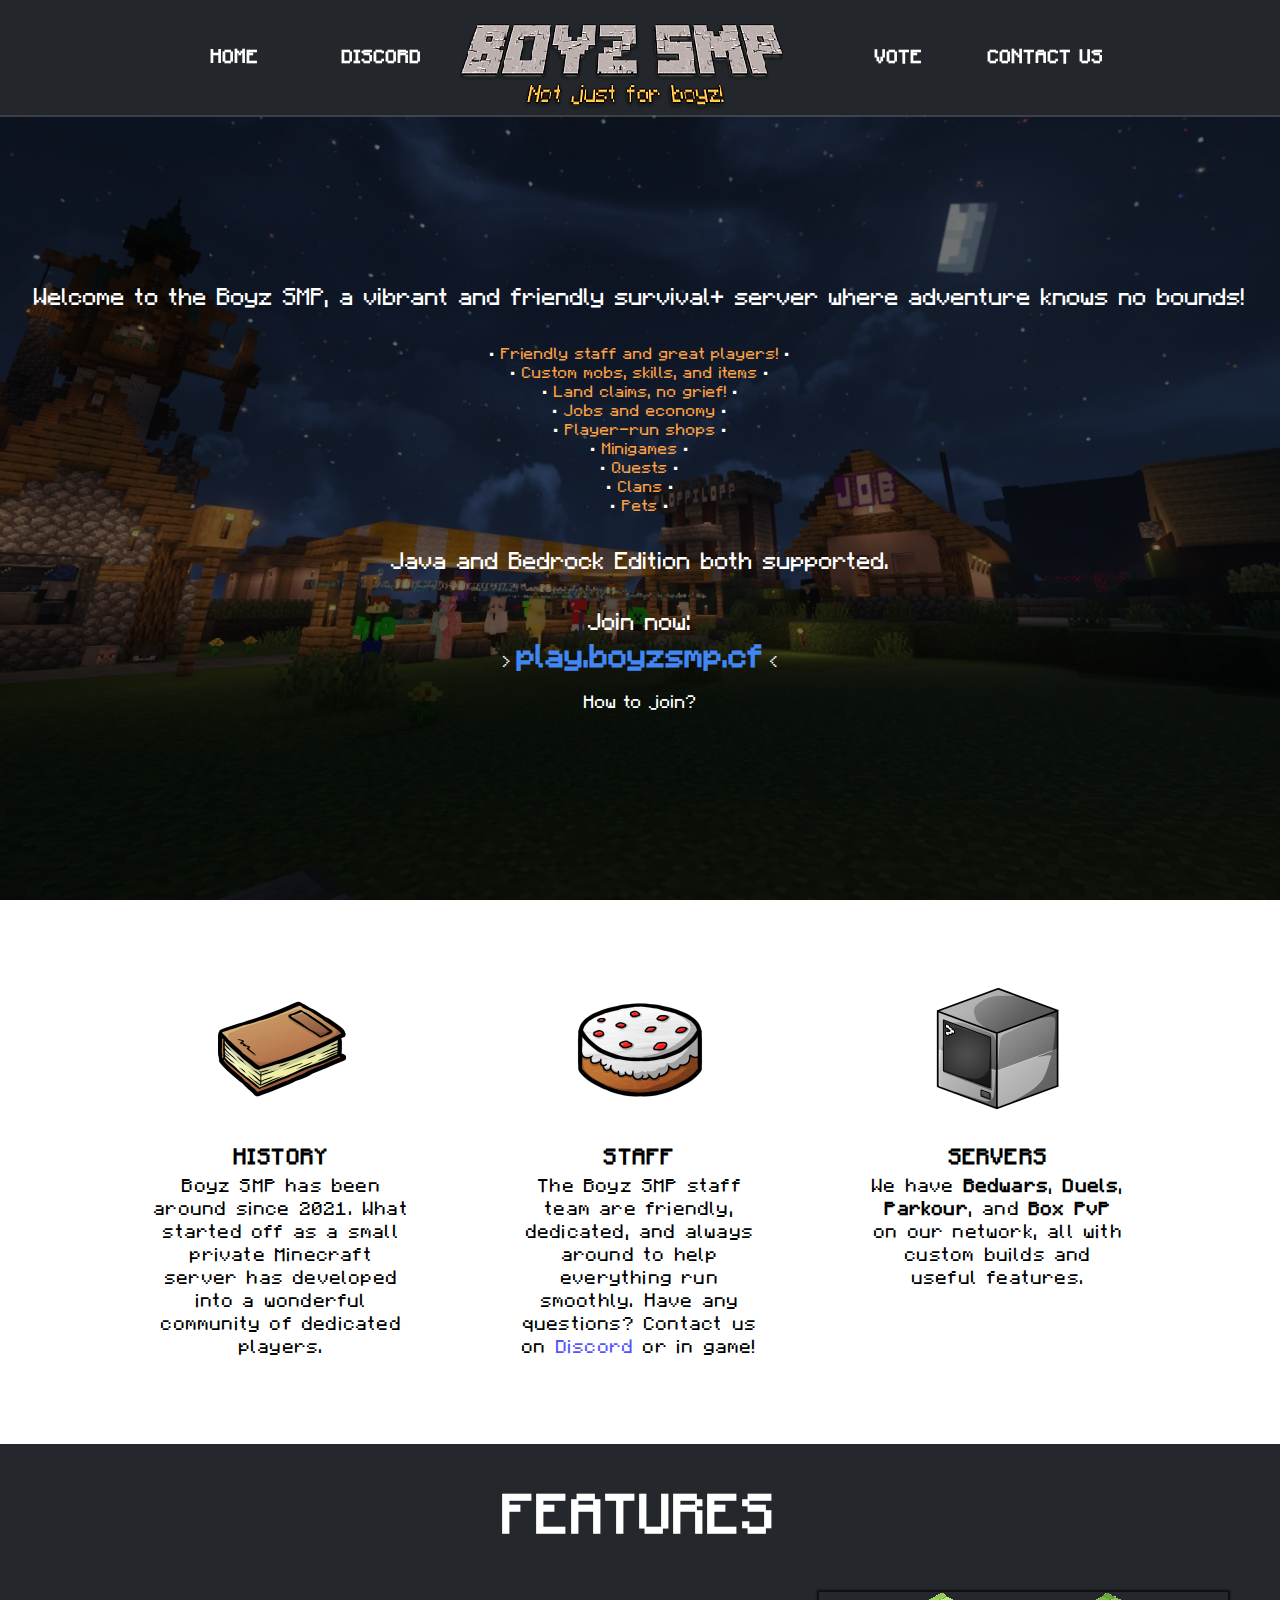
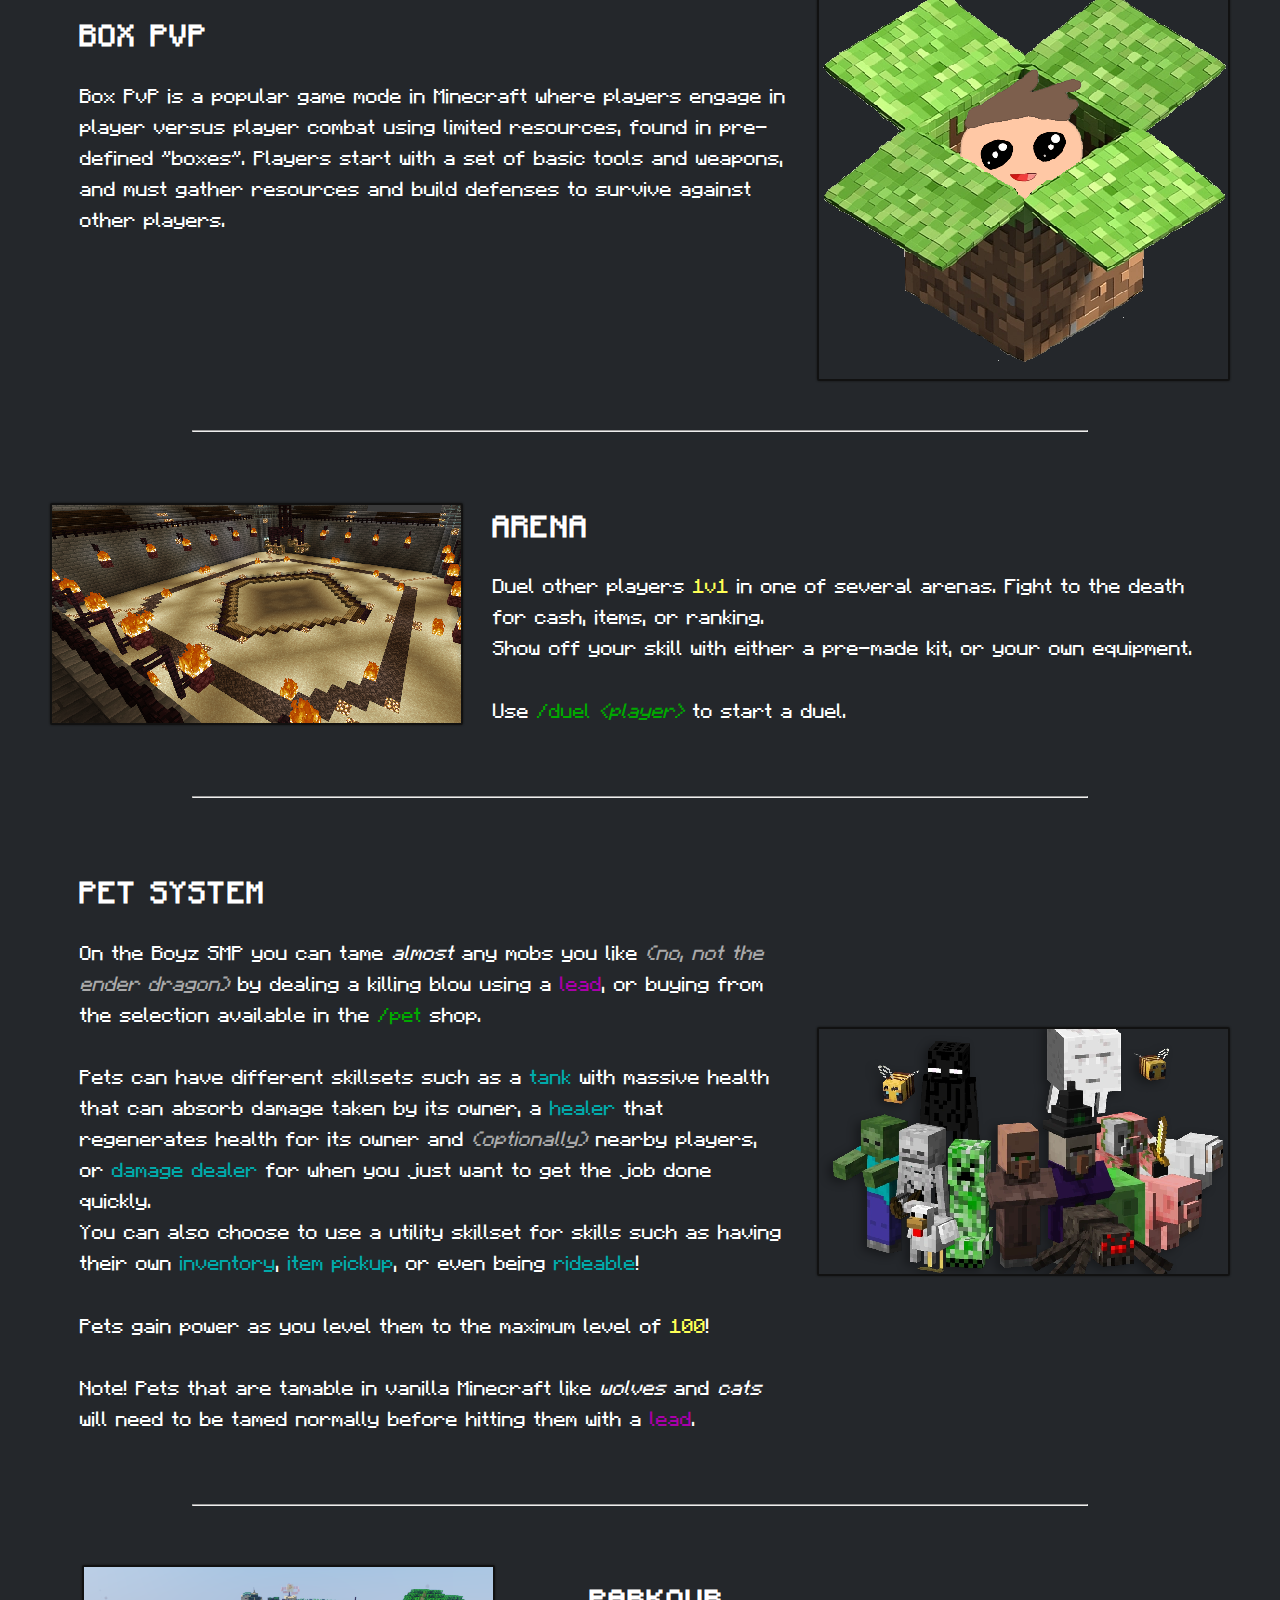
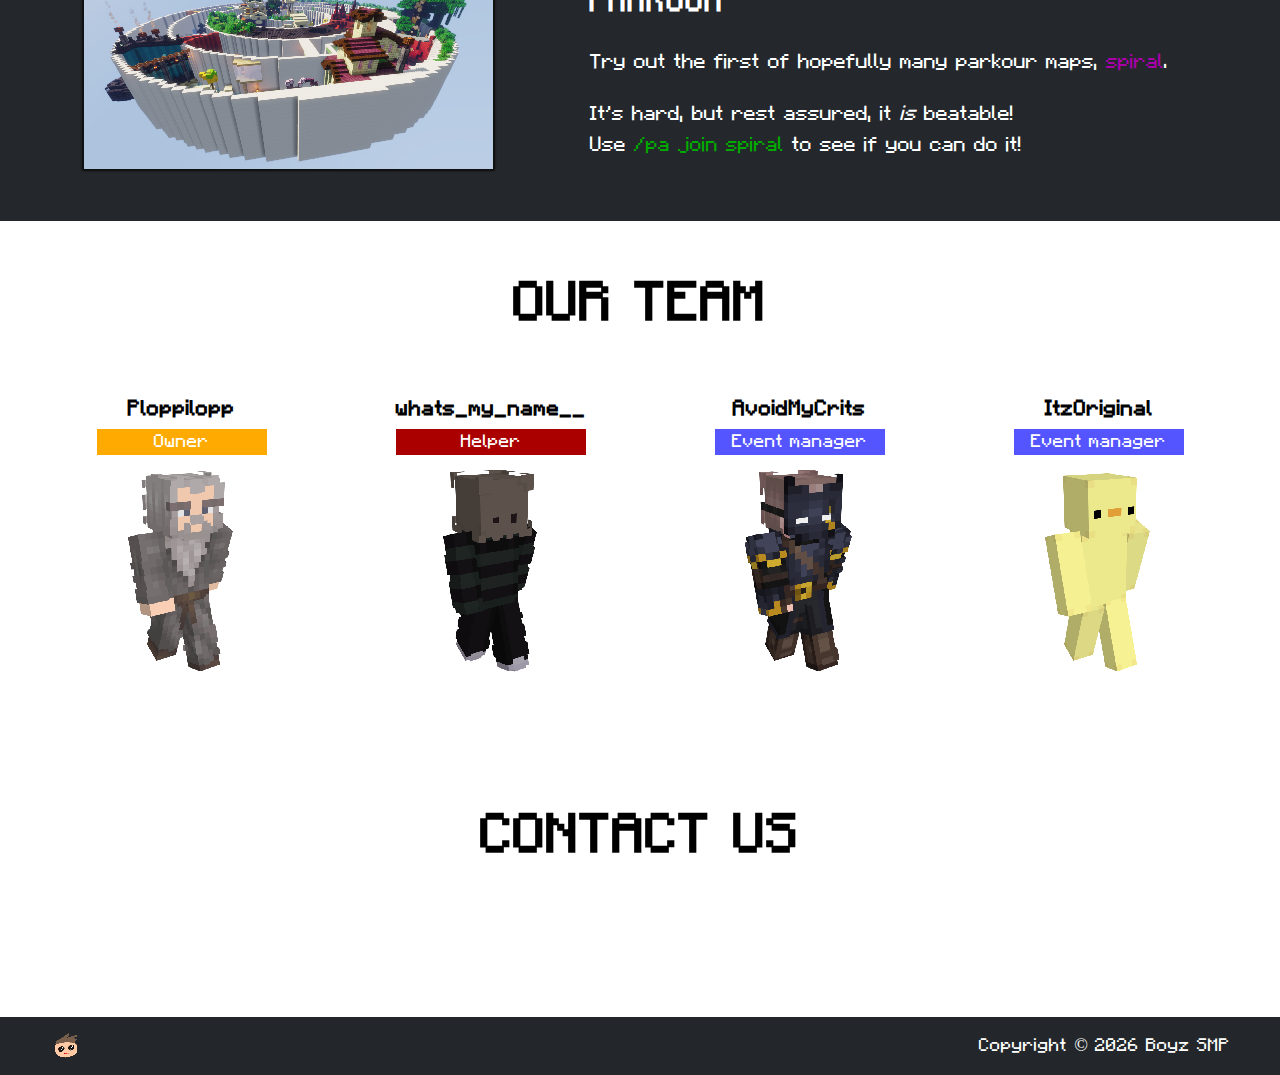
==== commit e3b0e081: "Description" ====
--- a/index.html
+++ b/index.html
@@ -77,7 +77,7 @@
 		<div class="hero" id="main">
 
 <p class="info">
-<font size="5">Welcome to the Boyz SMP, a family friendly survival+ server<br>Come and help us build a great community!</font><br>
+<font size="5">Welcome to the Boyz SMP, a vibrant and friendly survival+ server where adventure knows no bounds!</font><br>
 </p>
 <p class="info">
 <font color="#FEA144">
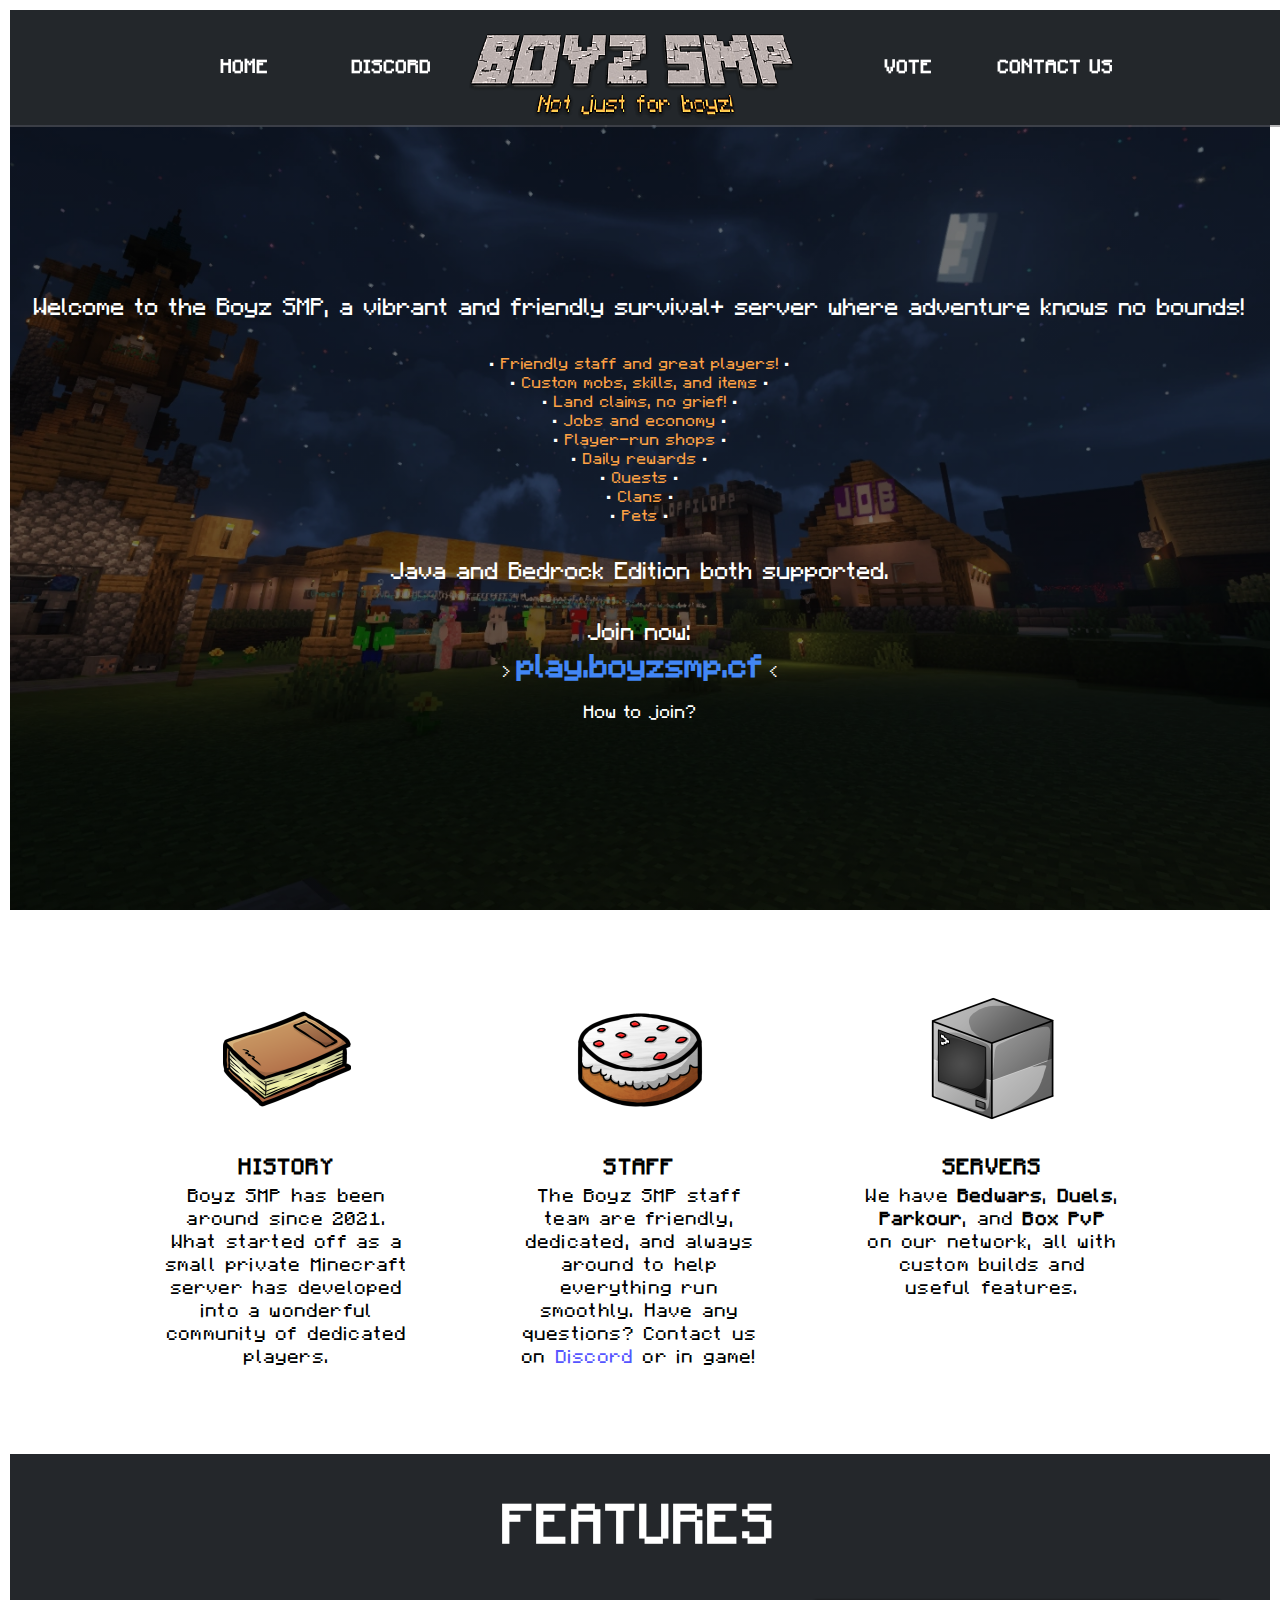
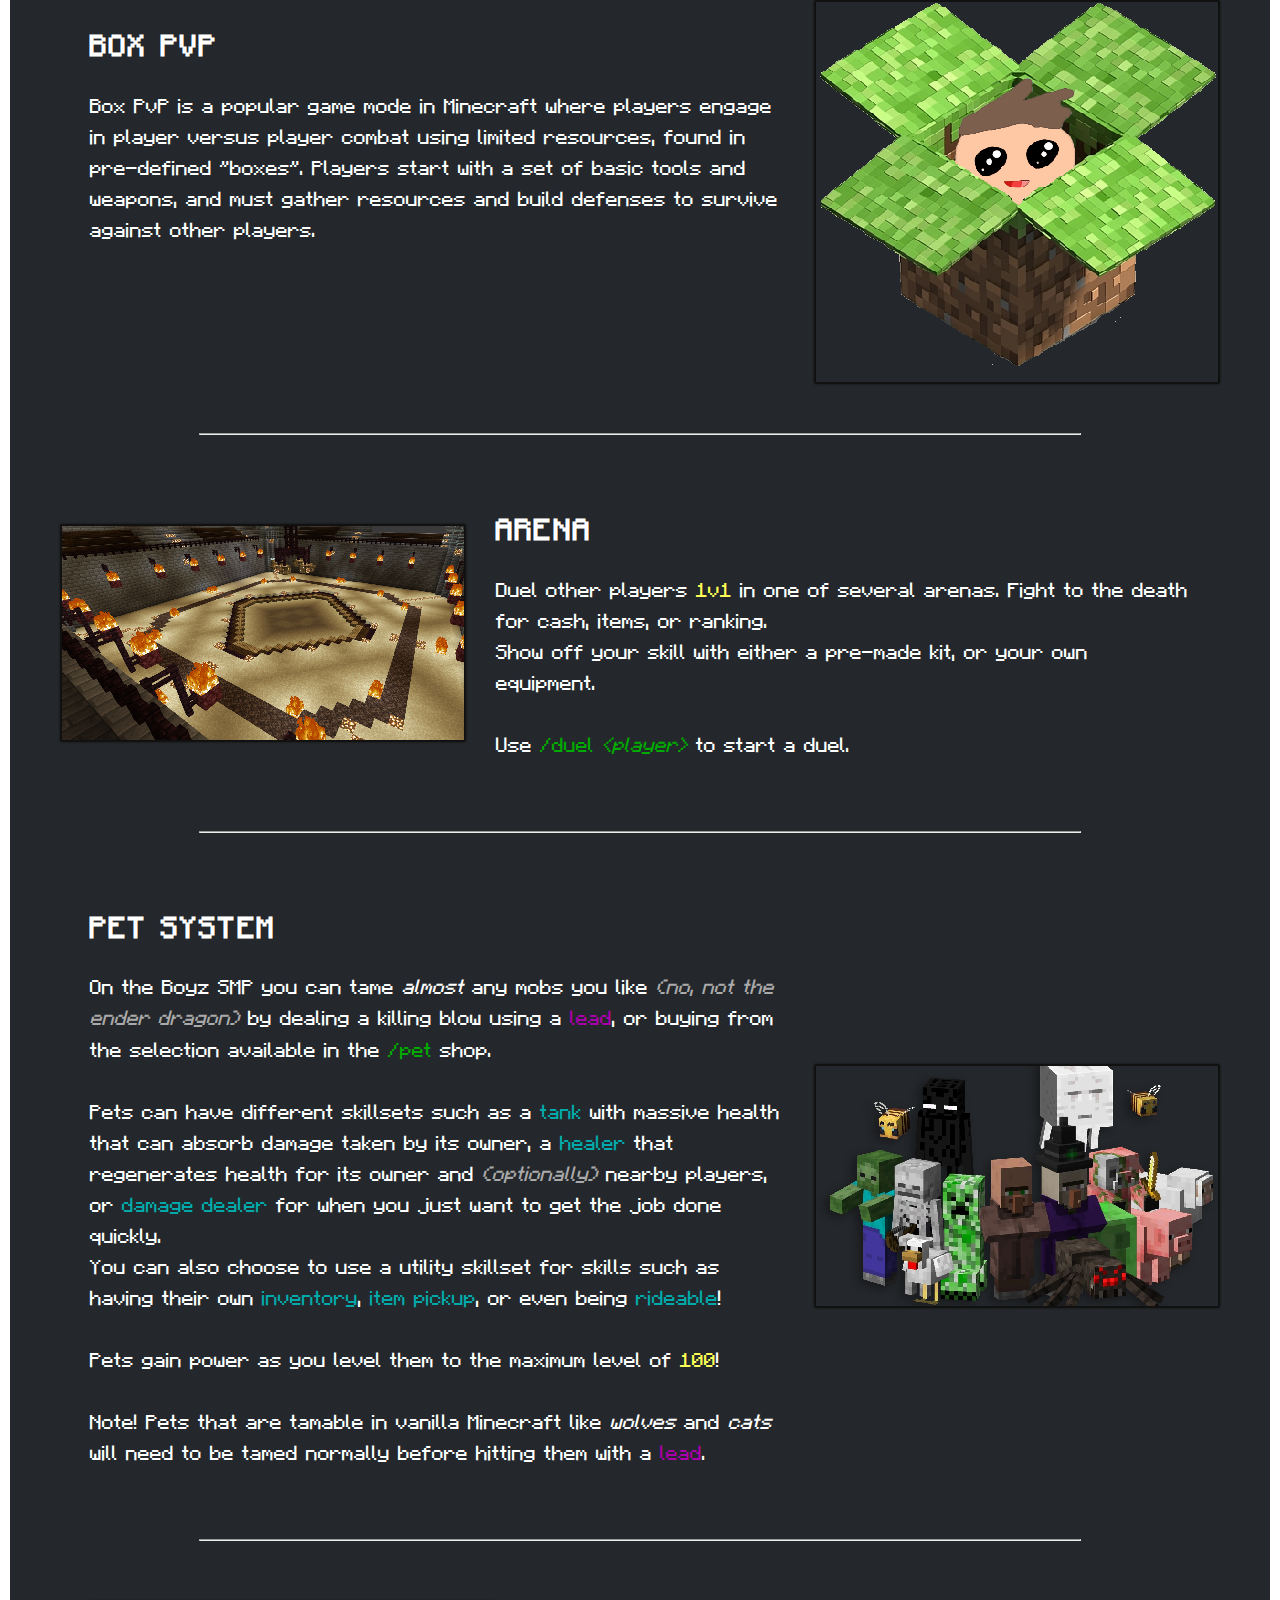
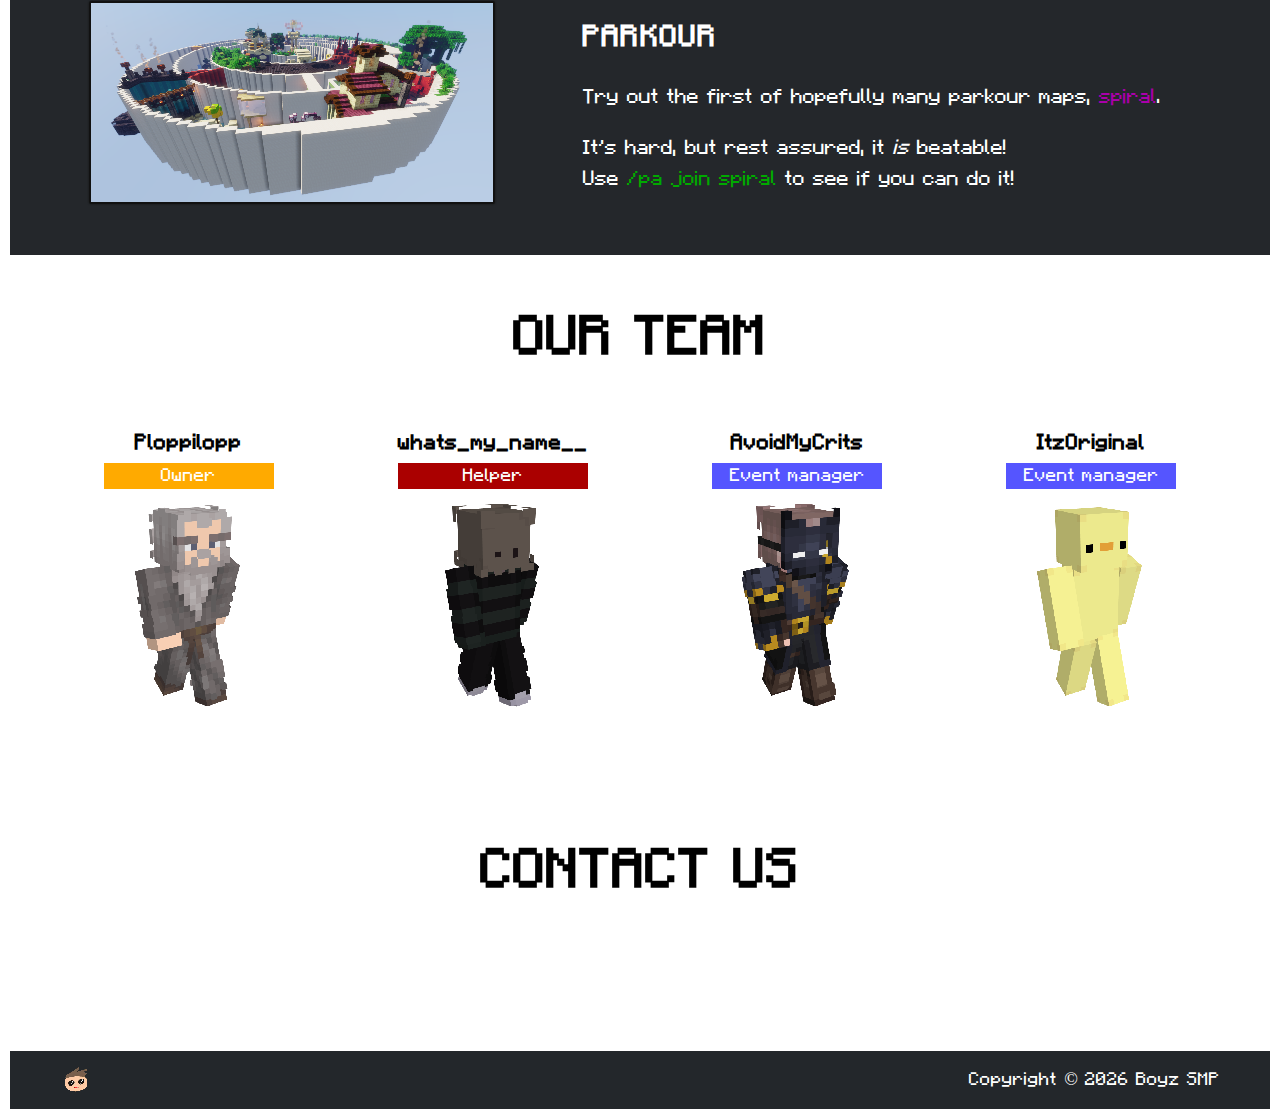
==== commit 04dd9664: "Update index.html" ====
--- a/index.html
+++ b/index.html
@@ -86,7 +86,7 @@
 <font color="#FFFFFF">&bull;</font> Land claims, no grief! <font color="#FFFFFF">&bull;</font><br>
 <font color="#FFFFFF">&bull;</font> Jobs and economy <font color="#FFFFFF">&bull;</font><br>
 <font color="#FFFFFF">&bull;</font> Player-run shops <font color="#FFFFFF">&bull;</font><br>
-<font color="#FFFFFF">&bull;</font> Minigames <font color="#FFFFFF">&bull;</font><br>
+<font color="#FFFFFF">&bull;</font> Daily rewards <font color="#FFFFFF">&bull;</font><br>
 <font color="#FFFFFF">&bull;</font> Quests <font color="#FFFFFF">&bull;</font><br>
 <font color="#FFFFFF">&bull;</font> Clans <font color="#FFFFFF">&bull;</font><br>
 <font color="#FFFFFF">&bull;</font> Pets <font color="#FFFFFF">&bull;</font><br>
--- a/css/stylesheet.css
+++ b/css/stylesheet.css
@@ -28,7 +28,7 @@
 body {
 font-family: 'Minecraft-Regular';
 /*	font-family: "Open Sans", Helvetica;*/
-	margin: 0;
+	margin: 10px;
 }
 
 h1 {
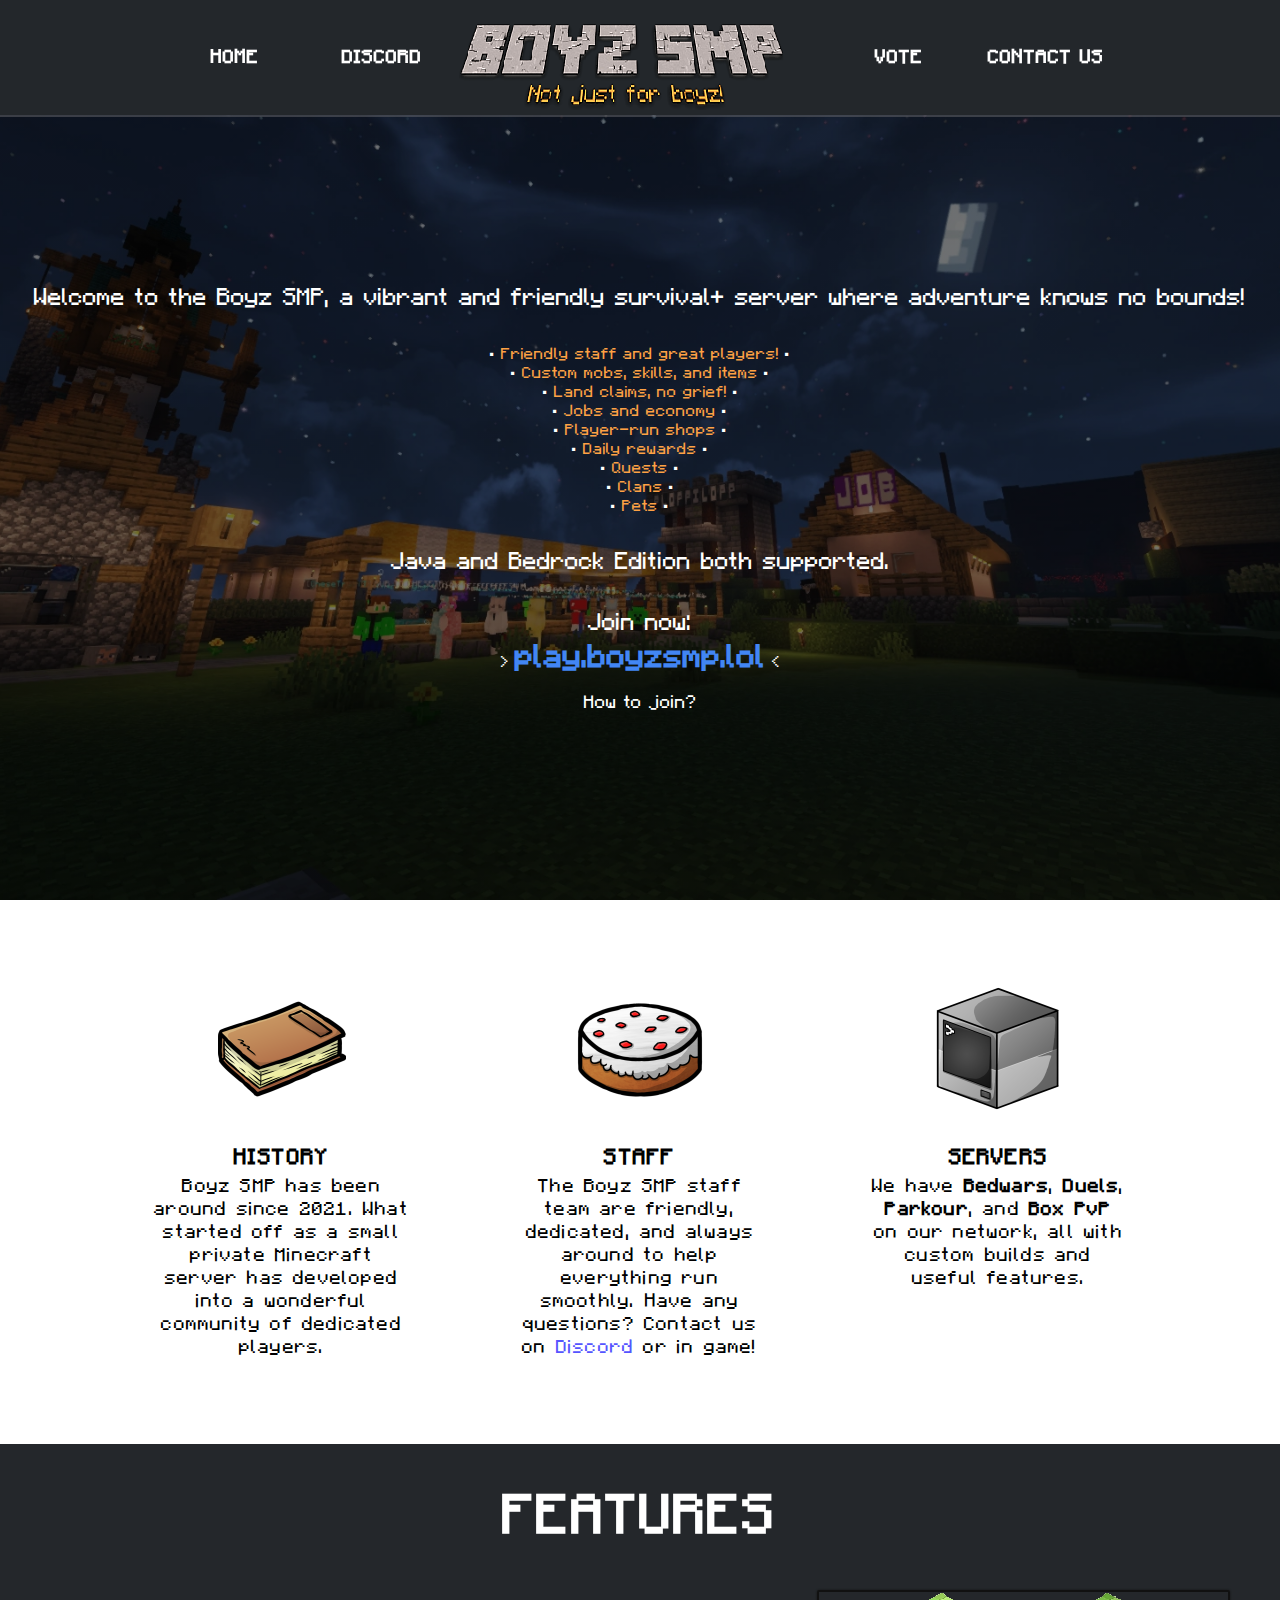
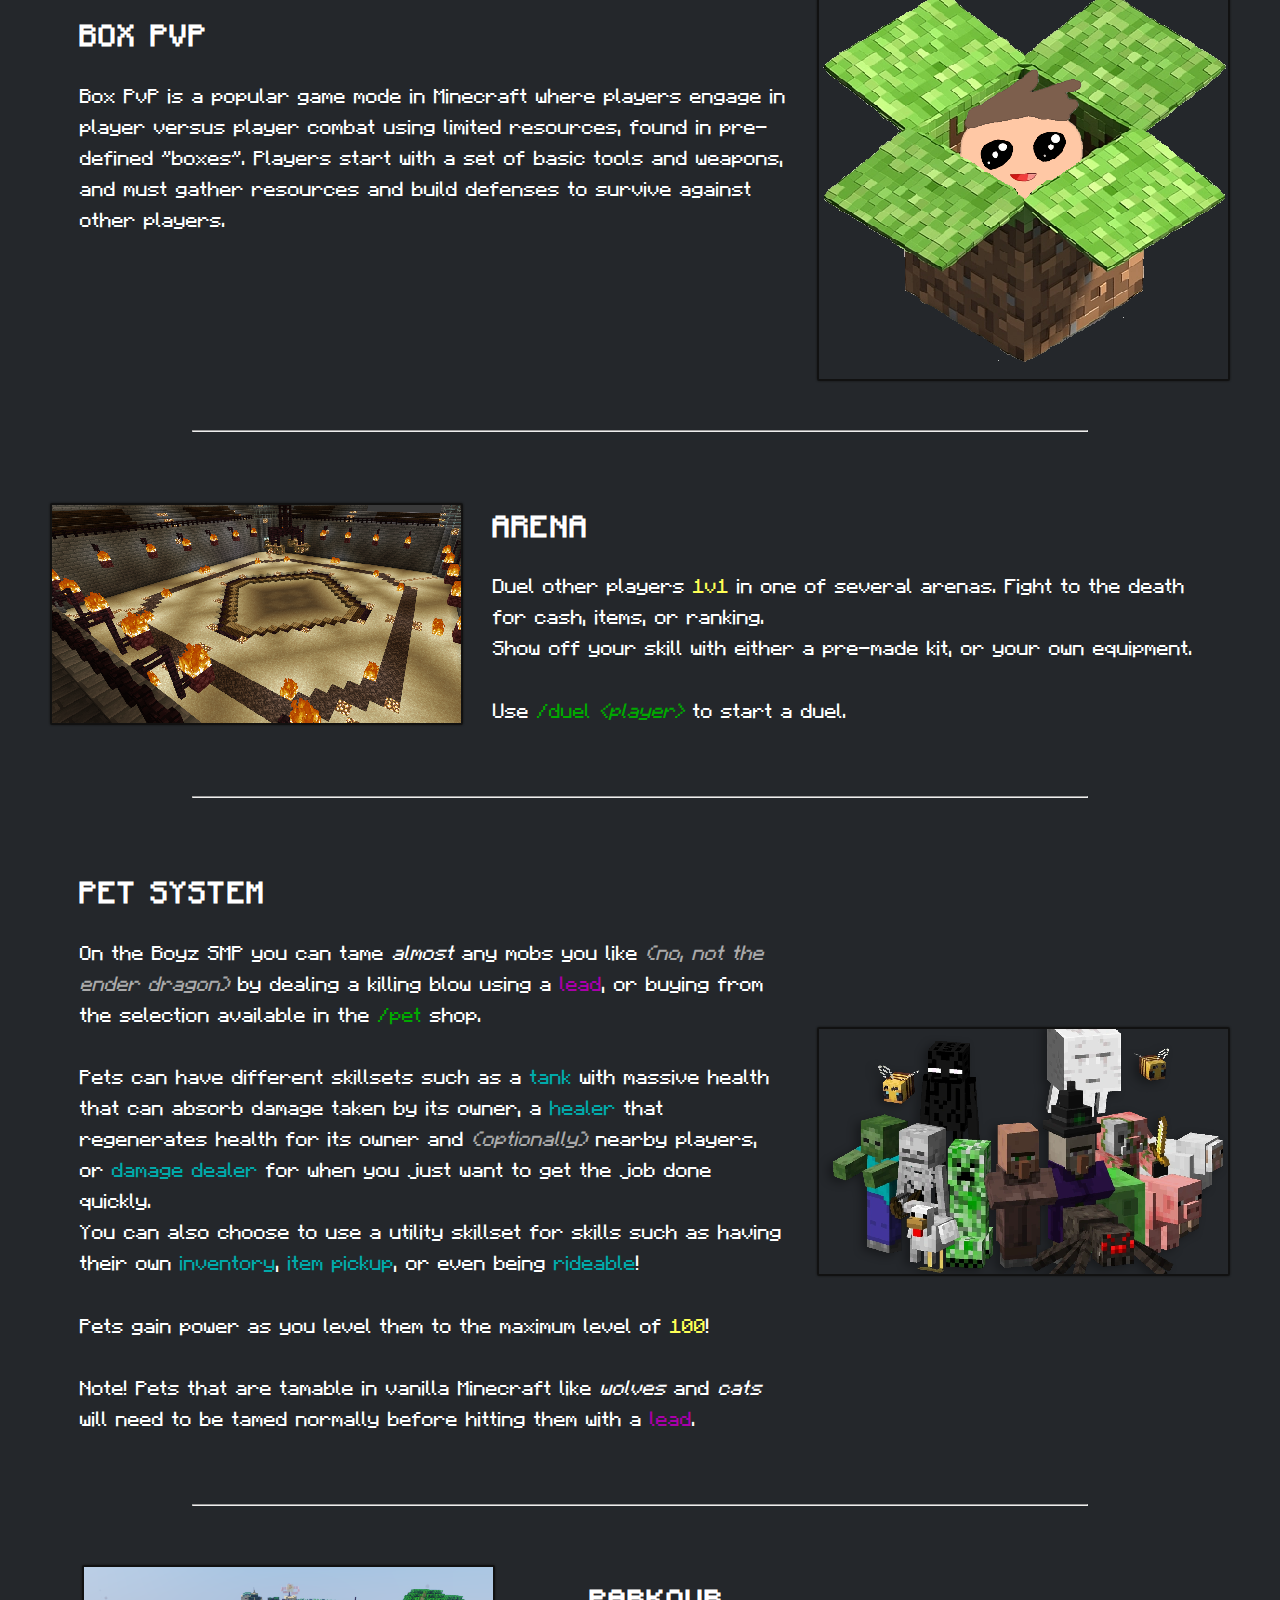
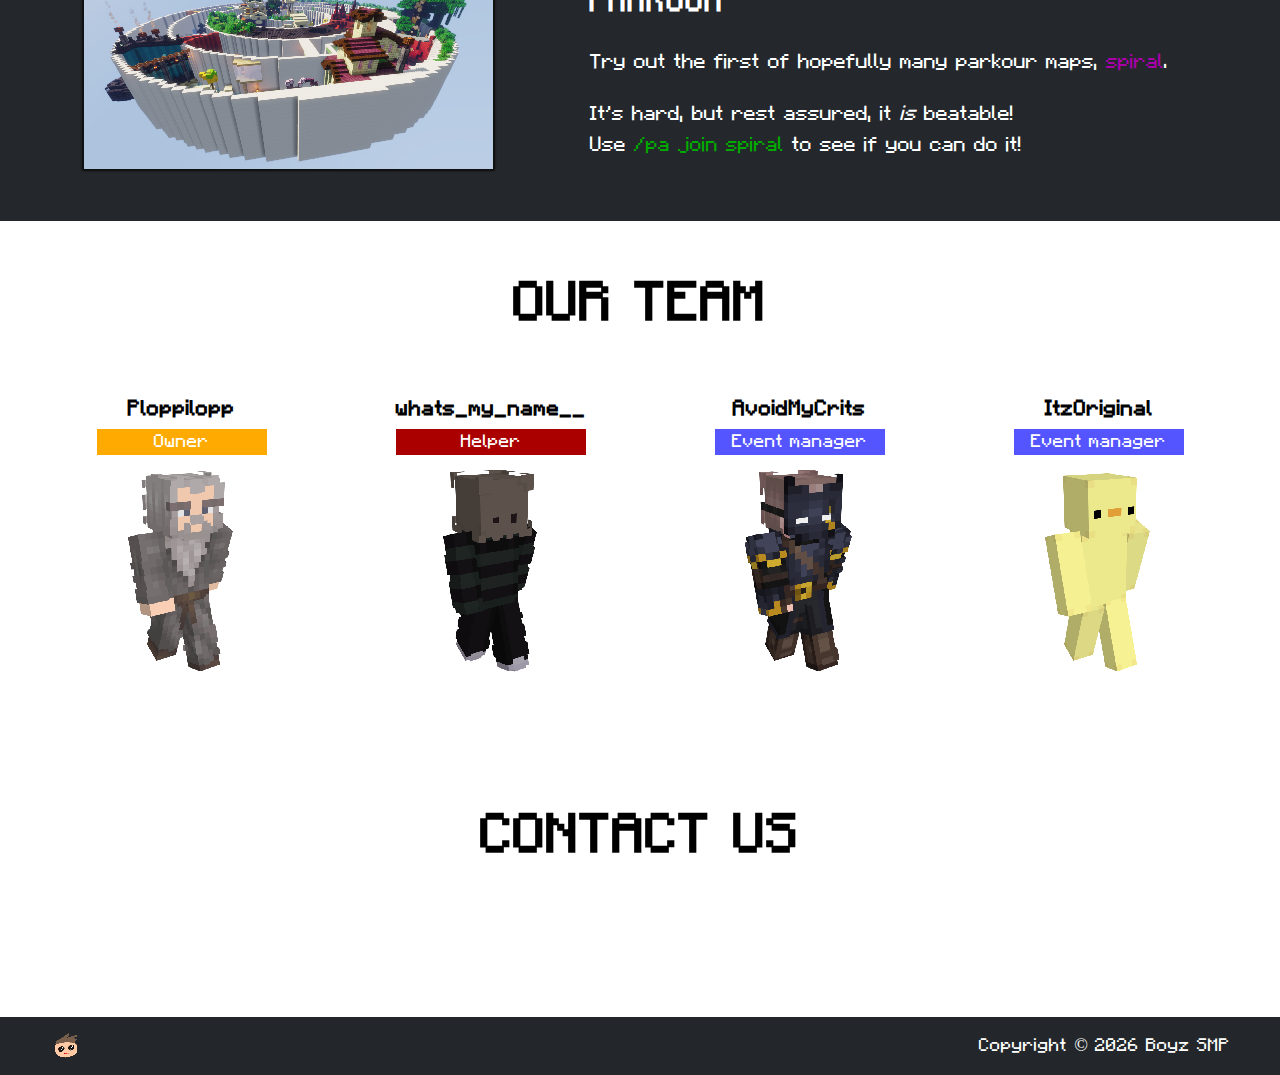
==== commit 56c5a234: "New hostname" ====
--- a/index.html
+++ b/index.html
@@ -6,7 +6,7 @@
 <html>
 <head>
 	<title>Boyz SMP - Official Website</title>
-	<meta name="description" content="Boyz SMP is a revolutionary Minecraft server. You can join with the IP 'play.boyzsmp.cf'.">
+	<meta name="description" content="Boyz SMP is a revolutionary Minecraft server. You can join with the IP 'play.boyzsmp.lol'.">
 	<meta name="keywords" content="Boyz SMP, MyServer.com, Minecraft Server, Minecraft, Fun, Play, Portal, Website, Official">
 	<meta name="viewport" content="width=device-width, initial-scale=1.0">
 	<meta charset="utf-8">
@@ -96,14 +96,14 @@
 <font size="5">Java and Bedrock Edition both supported.</font><br>
 </p>
 
-<p class="info"><font size="5">	Join now:</font><br>> <font size="6"><span class="ip">play.boyzsmp.cf</span></font> <</p>
+<p class="info"><font size="5">	Join now:</font><br>> <font size="6"><span class="ip">play.boyzsmp.lol</span></font> <</p>
 	<details>
   <summary>
 	  <font size="4">How to join?
   </summary>
   <p class="info">
     To join the server, open Minecraft and click on the "Multiplayer" option in Java Edition, or the "Servers" tab in Bedrock Edition.<br>
-    From there, click "Add Server" and enter server name: <font color="#00AA00">Boyz SMP</font> and server address: <font color="#00AA00">play.boyzsmp.cf</font>
+    From there, click "Add Server" and enter server name: <font color="#00AA00">Boyz SMP</font> and server address: <font color="#00AA00">play.boyzsmp.lol</font>
   </p>
 </details>
 </p> 
--- a/css/stylesheet.css
+++ b/css/stylesheet.css
@@ -28,7 +28,7 @@
 body {
 font-family: 'Minecraft-Regular';
 /*	font-family: "Open Sans", Helvetica;*/
-	margin: 10px;
+	margin: 0;
 }
 
 h1 {
